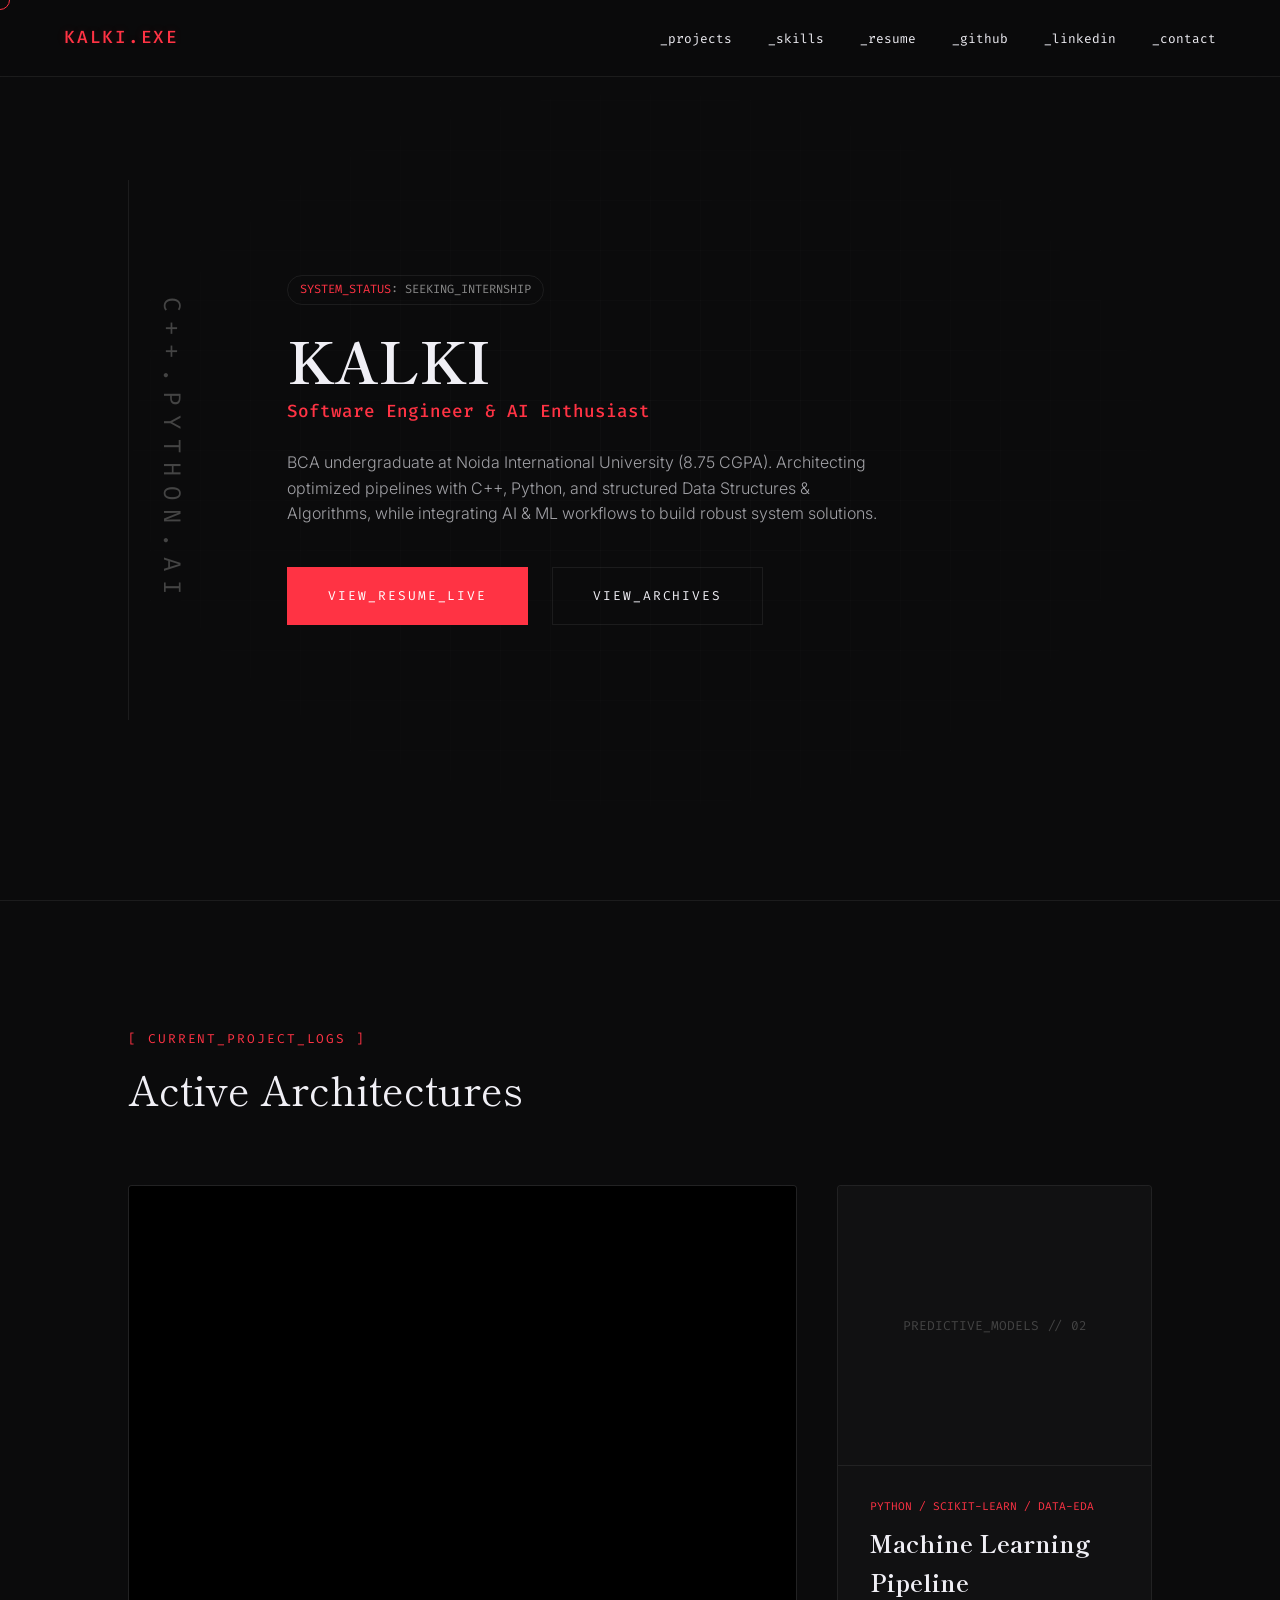
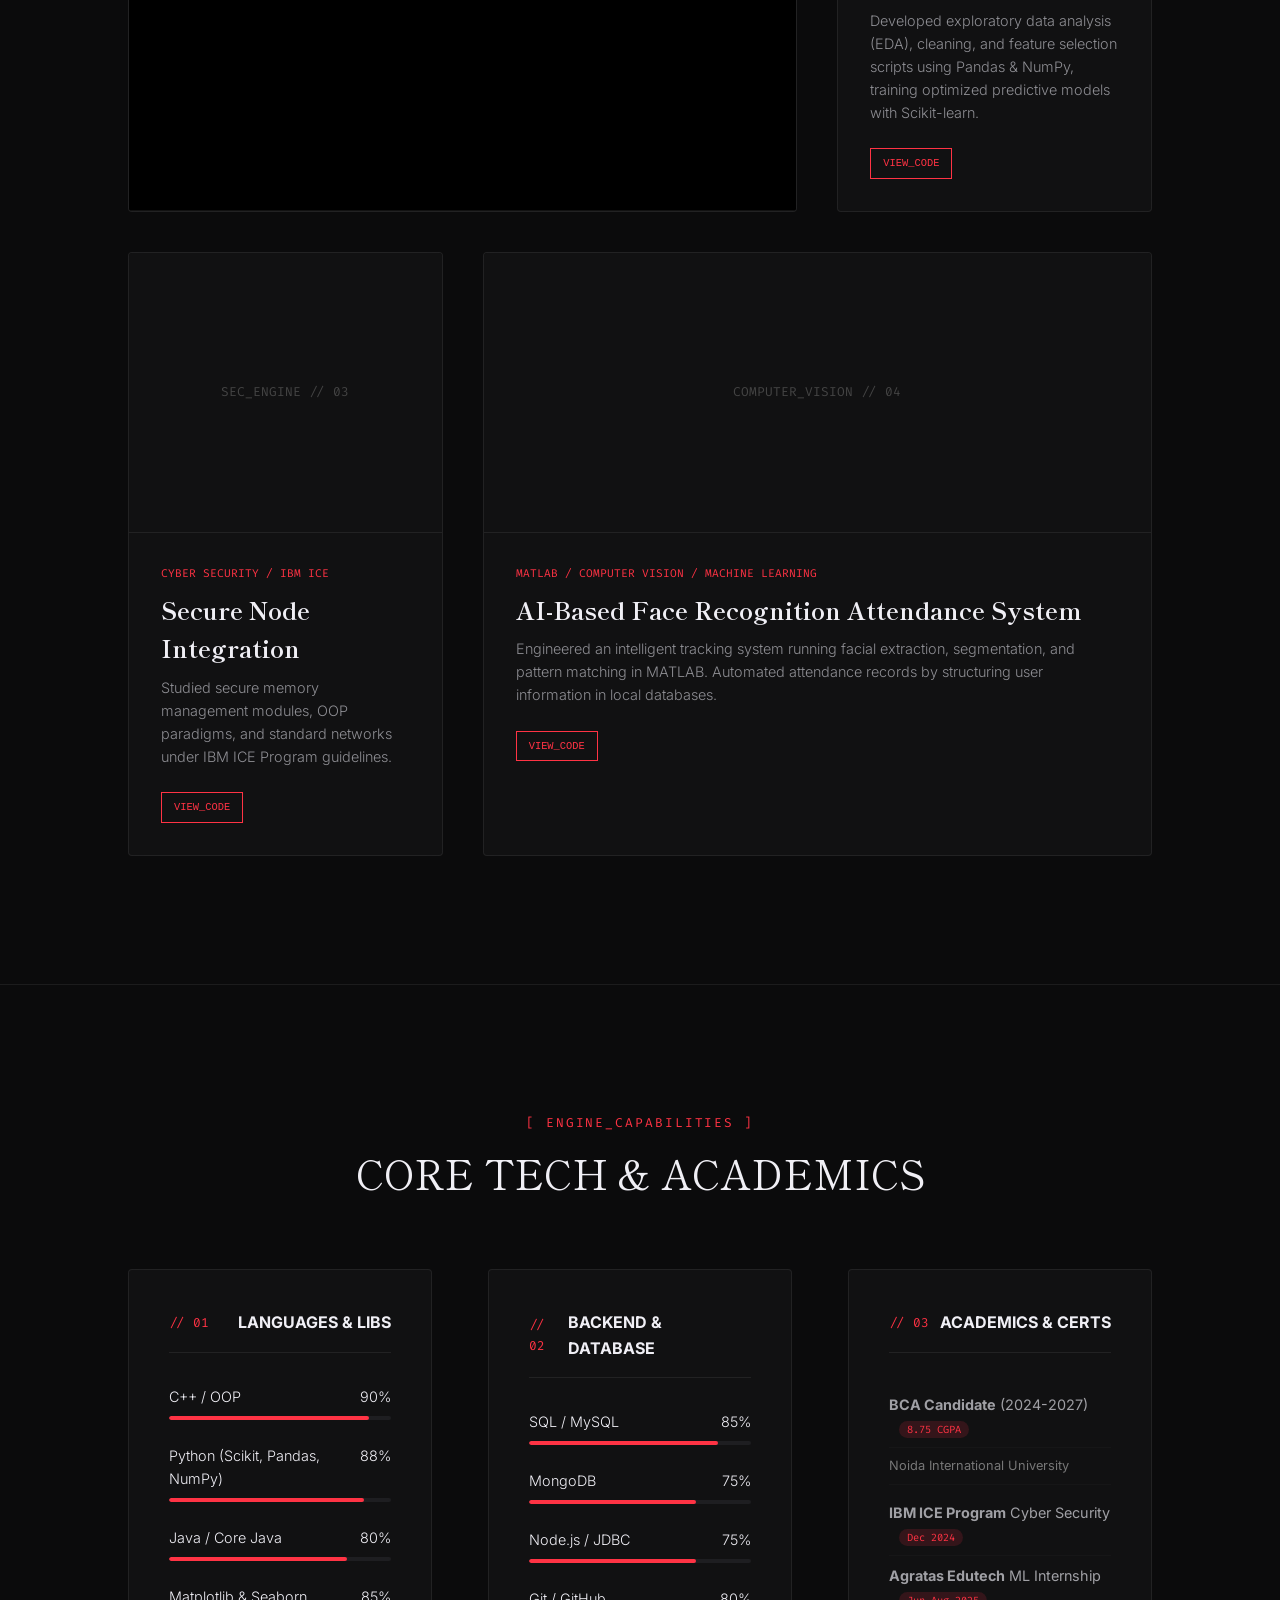
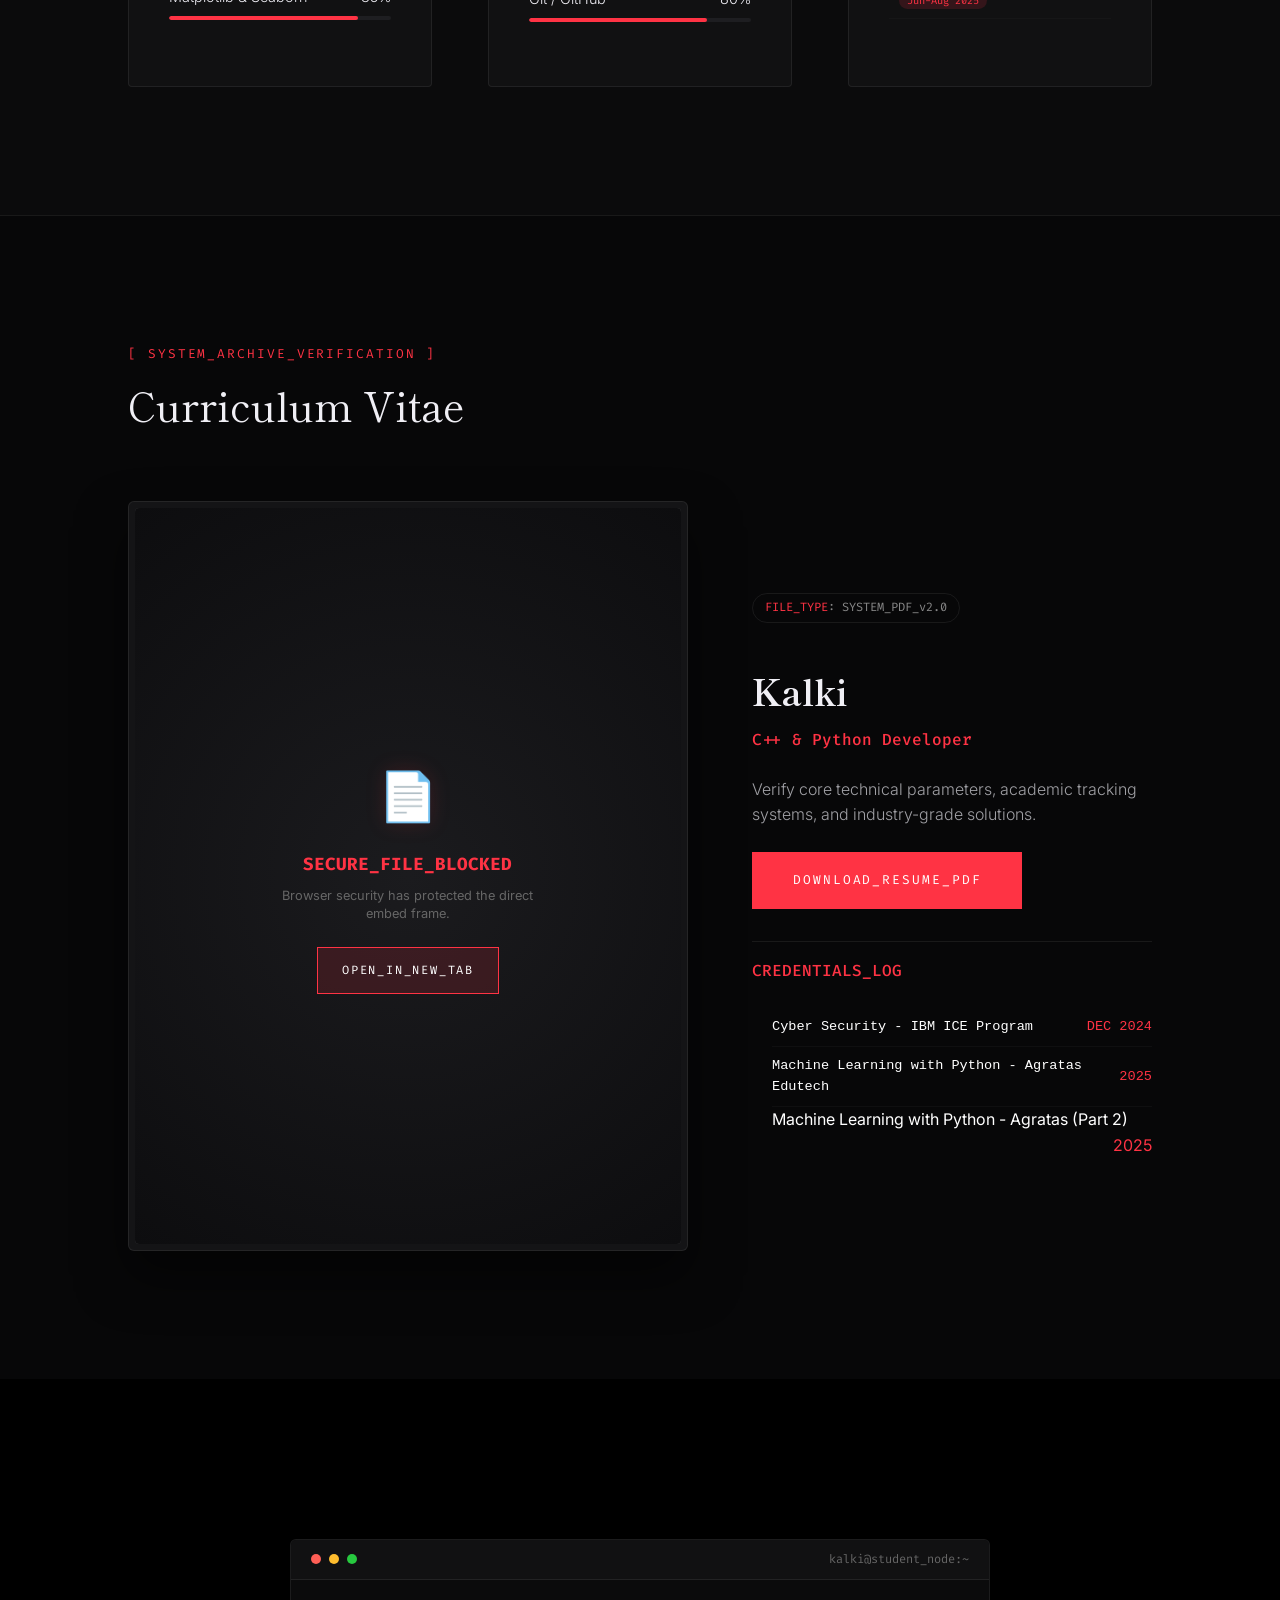
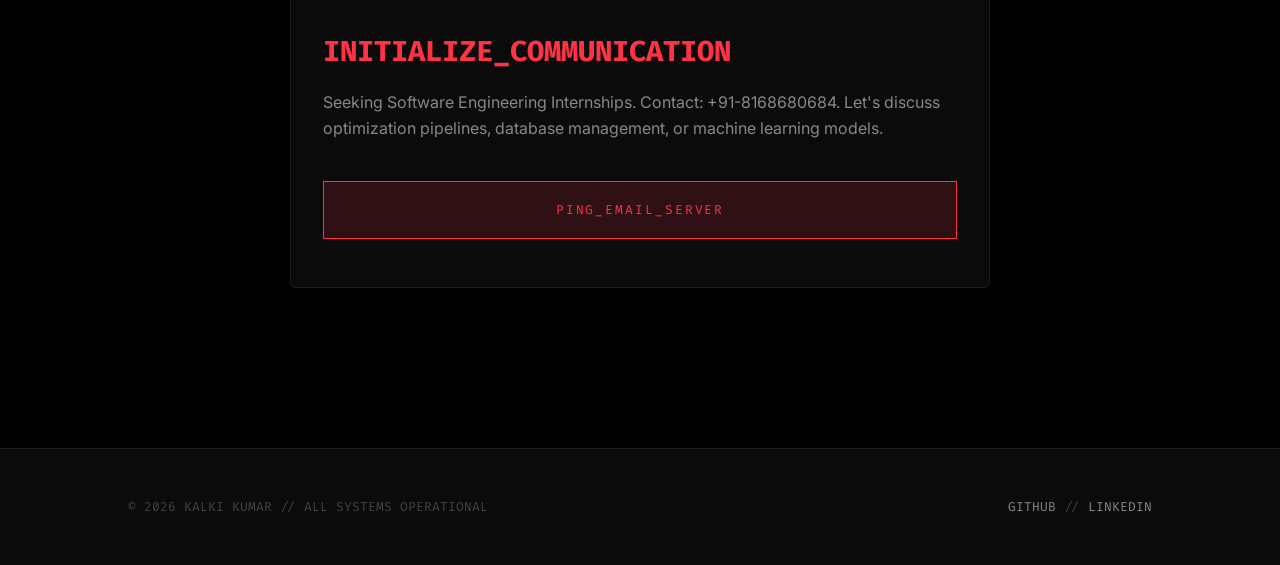
==== index.html @ 358e83b0 "Initial portfolio commit" ====
<!DOCTYPE html>
<html lang="en">
<head>
    <meta charset="UTF-8">
    <meta name="viewport" content="width=device-width, initial-scale=1.0">
    <title>Kalki | Software Engineer Portfolio</title>
    
    <link rel="stylesheet" href="style.css">
    
    <link href="https://fonts.googleapis.com/css2?family=Inter:wght@300;400;500;600&family=Shippori+Mincho:wght@400;700&family=Fira+Code:wght@400;500&display=swap" rel="stylesheet">
</head>
<body>

    <div class="custom-cursor"></div>

    <header>
        <a href="#" class="logo code-decode">KALKI.EXE</a>
        <nav>
            <a href="#work" class="nav-link">_projects</a>
            <a href="#skills" class="nav-link">_skills</a>
            <a href="#resume" class="nav-link">_resume</a>
            <a href="https://github.com/Kalki4455" target="_blank" class="nav-link">_github</a>
            <a href="https://www.linkedin.com/in/kalki-2386b6317/" target="_blank" class="nav-link">_linkedin</a>
            <a href="#contact" class="nav-link">_contact</a>
        </nav>
    </header>

    <section class="hero">
        <div class="vertical-title">
            <span class="vertical-text">C++.PYTHON.AI</span>
        </div>
        <div class="hero-intro">
            <div class="tech-badge"><span>SYSTEM_STATUS</span>: SEEKING_INTERNSHIP</div>
            <h2 class="decode-text">KALKI</h2>
            <h3 class="hero-subtitle">Software Engineer & AI Enthusiast</h3>
            <p>BCA undergraduate at Noida International University (8.75 CGPA). Architecting optimized pipelines with C++, Python, and structured Data Structures & Algorithms, while integrating AI & ML workflows to build robust system solutions.</p>
            <div class="hero-buttons">
                <a href="#resume" class="btn-contact anim-button">VIEW_RESUME_LIVE</a>
                <a href="#work" class="btn-secondary">VIEW_ARCHIVES</a>
            </div>
        </div>
        <div class="bg-grid-lines"></div>
    </section>

    <section class="work-section" id="work">
        <div class="section-header">
            <span>[ CURRENT_PROJECT_LOGS ]</span>
            <h3 class="reveal-on-scroll">Active Architectures</h3>
        </div>
        <div class="grid">
            <div class="card card-1 reveal-on-scroll">
                <div class="card-img video-container">
                    <video autoplay loop muted playsinline preload="auto" class="project-video-small">
                        <source src="What is Linux - Animated version. - Los Atemporales (720p, h264).mp4" type="video/mp4">
                        Your browser does not support the video tag.
                    </video>
                </div>
                <div class="card-info">
                    <div class="card-tech">PYTHON / LINUX / SYSTEM MONITORING</div>
                    <h4>Linux Server Monitoring System</h4>
                    <p>Designed a real-time server tracking solution to monitor CPU, memory utilization, and disk space. Implemented automated alert and logging mechanisms for performance logging to safeguard server runtimes.</p>
                    <!-- Card Info ke bilkul niche ye add karein -->
<div class="card-actions">
    <a href="https://github.com/Kalki4455/Linux-Server-Monitoring-System.git" target="_blank" class="btn-small">VIEW_CODE</a>
    <a href="PROJECT_LIVE_LINK_YAHAN_DAALEIN" target="_blank" class="btn-small">LIVE_DEMO</a>
</div>
                </div>
            </div>

            <div class="card card-2 reveal-on-scroll">
                <div class="card-img"><span>PREDICTIVE_MODELS // 02</span></div>
                <div class="card-info">
                    <div class="card-tech">PYTHON / SCIKIT-LEARN / DATA-EDA</div>
                    <h4>Machine Learning Pipeline</h4>
                    <p>Developed exploratory data analysis (EDA), cleaning, and feature selection scripts using Pandas & NumPy, training optimized predictive models with Scikit-learn.</p>
                    <!-- Dusre project ke liye -->
<div class="card-actions">
    <a href="https://github.com/Kalki4455/MediFlow.git" target="_blank" class="btn-small">VIEW_CODE</a>
    <!-- Agar live demo nahi hai, toh ise hata sakte hain -->
</div>
                </div>
            </div>

            <div class="card card-3 reveal-on-scroll">
                <div class="card-img"><span>SEC_ENGINE // 03</span></div>
                <div class="card-info">
                    <div class="card-tech">CYBER SECURITY / IBM ICE</div>
                    <h4>Secure Node Integration</h4>
                    <p>Studied secure memory management modules, OOP paradigms, and standard networks under IBM ICE Program guidelines.</p>
    
    <!-- Project 3 Button -->
    <div class="card-actions">
        <a href="https://github.com/Kalki4455/python-aim-trainer.git" target="_blank" class="btn-small">VIEW_CODE</a>
    </div>
                </div>
            </div>

            <div class="card card-4 reveal-on-scroll">
                <div class="card-img">
                    <div class="matrix-bg"></div>
                    <span>COMPUTER_VISION // 04</span>
                </div>
                <div class="card-info">
                    <div class="card-tech">MATLAB / COMPUTER VISION / MACHINE LEARNING</div>
                    <h4>AI-Based Face Recognition Attendance System</h4>
                    <p>Engineered an intelligent tracking system running facial extraction, segmentation, and pattern matching in MATLAB. Automated attendance records by structuring user information in local databases.</p>
                    <div class="card-actions">
        <a href="https://github.com/Kalki4455/AI-Based-Face-Recognition-Attendance-System-MATLAB.git" target="_blank" class="btn-small">VIEW_CODE</a>
    </div>
                </div>
            </div>
        </div>
    </section>

    <section class="skills-section" id="skills">
        <div class="section-header" style="text-align: center;">
            <span>[ ENGINE_CAPABILITIES ]</span>
            <h3>CORE TECH & ACADEMICS</h3>
        </div>
        <div class="skills-container">
            <div class="skill-category reveal-on-scroll">
                <div class="category-header">
                    <span class="category-num">// 01</span>
                    <h4>LANGUAGES & LIBS</h4>
                </div>
                <div class="skill-item">
                    <div class="skill-info"><span>C++ / OOP</span><span>90%</span></div>
                    <div class="progress-bar"><div class="progress-fill" style="width: 90%;"></div></div>
                </div>
                <div class="skill-item">
                    <div class="skill-info"><span>Python (Scikit, Pandas, NumPy)</span><span>88%</span></div>
                    <div class="progress-bar"><div class="progress-fill" style="width: 88%;"></div></div>
                </div>
                <div class="skill-item">
                    <div class="skill-info"><span>Java / Core Java</span><span>80%</span></div>
                    <div class="progress-bar"><div class="progress-fill" style="width: 80%;"></div></div>
                </div>
                <div class="skill-item">
                    <div class="skill-info"><span>Matplotlib & Seaborn</span><span>85%</span></div>
                    <div class="progress-bar"><div class="progress-fill" style="width: 85%;"></div></div>
                </div>
            </div>

            <div class="skill-category reveal-on-scroll">
                <div class="category-header">
                    <span class="category-num">// 02</span>
                    <h4>BACKEND & DATABASE</h4>
                </div>
                <div class="skill-item">
                    <div class="skill-info"><span>SQL / MySQL</span><span>85%</span></div>
                    <div class="progress-bar"><div class="progress-fill" style="width: 85%;"></div></div>
                </div>
                <div class="skill-item">
                    <div class="skill-info"><span>MongoDB</span><span>75%</span></div>
                    <div class="progress-bar"><div class="progress-fill" style="width: 75%;"></div></div>
                </div>
                <div class="skill-item">
                    <div class="skill-info"><span>Node.js / JDBC</span><span>75%</span></div>
                    <div class="progress-bar"><div class="progress-fill" style="width: 75%;"></div></div>
                </div>
                <div class="skill-item">
                    <div class="skill-info"><span>Git / GitHub</span><span>80%</span></div>
                    <div class="progress-bar"><div class="progress-fill" style="width: 80%;"></div></div>
                </div>
            </div>

            <div class="skill-category reveal-on-scroll">
                <div class="category-header">
                    <span class="category-num">// 03</span>
                    <h4>ACADEMICS & CERTS</h4>
                </div>
                <ul class="academic-list">
                    <li><strong>BCA Candidate</strong> (2024-2027) <span class="badge">8.75 CGPA</span></li>
                    <li style="font-size: 0.8rem; color: #777; margin-bottom: 8px;">Noida International University</li>
                    <li><strong>IBM ICE Program</strong> Cyber Security <span class="badge">Dec 2024</span></li>
                    <li><strong>Agratas Edutech</strong> ML Internship <span class="badge">Jun-Aug 2025</span></li>
                </ul>
            </div>
        </div>
    </section>

    <section class="resume-section" id="resume">
        <div class="section-header">
            <span>[ SYSTEM_ARCHIVE_VERIFICATION ]</span>
            <h3 class="reveal-on-scroll">Curriculum Vitae</h3>
        </div>
        
        <div class="resume-container reveal-on-scroll">
            <div class="resume-viewer">
                <object data="Data_Analyst.pdf" type="application/pdf" width="100%" height="100%">
                    <div class="pdf-fallback-state">
                        <div class="fallback-icon">📄</div>
                        <h5>SECURE_FILE_BLOCKED</h5>
                        <p>Browser security has protected the direct embed frame.</p>
                        <a href="Data_Analyst.pdf" target="_blank" class="btn-secondary fallback-action">OPEN_IN_NEW_TAB</a>
                    </div>
                </object>
            </div>
            
            <div class="resume-actions">
    <div class="tech-badge"><span>FILE_TYPE</span>: SYSTEM_PDF_v2.0</div>
    <h4>Kalki</h4>
    <h5 class="action-subtitle">C++ & Python Developer</h5>
    <p>Verify core technical parameters, academic tracking systems, and industry-grade solutions.</p>
    
    <a href="Data_Analyst.pdf" download="Kalki_Kumar_Resume.pdf" class="btn-contact">DOWNLOAD_RESUME_PDF</a>
        <!-- Certificates Section -->
<div class="certificates-section">
        <h5 class="action-subtitle">CREDENTIALS_LOG</h5>
        <ul class="cert-list">
    <li>
        <!-- Link yahan href mein daalein -->
        <a href="Cyber Security - IBM ICE Program.jpeg" target="_blank" class="cert-link">Cyber Security - IBM ICE Program</a>
        <span class="cert-date">DEC 2024</span>
    </li>
    <li>
        <a href="Machine Learning with Python - Agratas Edutech 2025.jpeg" target="_blank" class="cert-link">Machine Learning with Python - Agratas Edutech</a>
        <span class="cert-date">2025</span>
    </li>
        <a href="Machine Learning with Python - Agratas Edutech 2025 - part 2.jpeg" target="_blank" class="cert-link">Machine Learning with Python - Agratas (Part 2)</a>
        <span class="cert-date">2025</span>
    </li>
</ul>
</ul>
    </li>
</ul>
</ul>
</ul>
    </div>
</div>
    </section>

    <section class="contact" id="contact">
        <div class="contact-box reveal-on-scroll">
            <div class="terminal-header">
                <span class="dot red"></span>
                <span class="dot yellow"></span>
                <span class="dot green"></span>
                <span class="terminal-title">kalki@student_node:~</span>
            </div>
            <h3>INITIALIZE_COMMUNICATION</h3>
            <p class="sub-text">Seeking Software Engineering Internships. Contact: +91-8168680684. Let's discuss optimization pipelines, database management, or machine learning models.</p>
            <a href="mailto:kalkikumar2211@gmail.com" class="btn-contact terminal-btn">PING_EMAIL_SERVER</a>
        </div>
    </section>

    <footer>
        <p>© 2026 KALKI KUMAR // ALL SYSTEMS OPERATIONAL</p>
        <div class="footer-links">
            <a href="https://github.com/Kalki4455" target="_blank">GITHUB</a> // 
            <a href="https://www.linkedin.com/in/kalki-2386b6317/" target="_blank">LINKEDIN</a>
        </div>
    </footer>

    <script>
        // Custom Cursor movement
        const cursor = document.querySelector('.custom-cursor');
        document.addEventListener('mousemove', (e) => {
            cursor.style.left = e.clientX + 'px';
            cursor.style.top = e.clientY + 'px';
        });

        document.querySelectorAll('a, .card, .btn-contact, .btn-secondary, .resume-viewer').forEach(el => {
            el.addEventListener('mouseenter', () => cursor.classList.add('cursor-hover'));
            el.addEventListener('mouseleave', () => cursor.classList.remove('cursor-hover'));
        });

        // Scroll Reveal Logic (Fade up on scroll)
        const revealElements = document.querySelectorAll('.reveal-on-scroll');
        const observer = new IntersectionObserver((entries) => {
            entries.forEach(entry => {
                if(entry.isIntersecting) {
                    entry.target.classList.add('active');
                }
            });
        }, { threshold: 0.1 });

        revealElements.forEach(el => observer.observe(el));
    </script>
</body>
</html>
---- style.css ----
/* ==========================================================================
   1. CSS VARIABLES & THEME CONFIGURATION (PREMIUM TOKYO DARK)
   ========================================================================== */
:root {
    --bg-color: #0b0b0c; /* Deep Void Obsidian Black */
    --card-bg: rgba(22, 22, 24, 0.6); /* Translucent glassmorphism black */
    --text-color: #f0eff5; /* Soft neon paper-white */
    --accent-color: #ff3344; /* High-vibrancy Tokyo neon-red */
    --accent-dim: rgba(255, 51, 68, 0.15);
    --tech-border: rgba(255, 255, 255, 0.07);
    --font-serif: "Shippori Mincho", "Georgia", serif;
    --font-sans: "Inter", "Helvetica Neue", sans-serif;
    --font-code: "Fira Code", monospace;
}

/* ==========================================================================
   2. SYSTEM RESET & CORE STYLING
   ========================================================================== */
* {
    margin: 0;
    padding: 0;
    box-sizing: border-box;
}

html {
    scroll-behavior: smooth;
}

body {
    background-color: var(--bg-color);
    color: var(--text-color);
    font-family: var(--font-sans);
    line-height: 1.6;
    overflow-x: hidden;
    cursor: none; /* Custom premium cursor enabled */
}

/* CUSTOM NEON CURSOR */
.custom-cursor {
    width: 20px;
    height: 20px;
    border: 1px solid var(--accent-color);
    border-radius: 50%;
    position: fixed;
    transform: translate(-50%, -50%);
    pointer-events: none;
    z-index: 10000;
    transition: width 0.3s, height 0.3s, background-color 0.3s;
}

.custom-cursor.cursor-hover {
    width: 45px;
    height: 45px;
    background-color: var(--accent-dim);
    border-color: var(--accent-color);
}

/* ==========================================================================
   3. NAVIGATION BAR (STICKY WITH GLASS BLUR EFFECT)
   ========================================================================== */
header {
    display: flex;
    justify-content: space-between;
    align-items: center;
    padding: 1.5rem 5%;
    width: 100%;
    position: fixed;
    top: 0;
    z-index: 1000;
    background: rgba(11, 11, 12, 0.7);
    backdrop-filter: blur(15px);
    border-bottom: 1px solid var(--tech-border);
}

.logo {
    font-family: var(--font-code);
    font-size: 1.1rem;
    font-weight: 500;
    letter-spacing: 0.1em;
    text-decoration: none;
    color: var(--accent-color);
    text-shadow: 0 0 10px var(--accent-dim);
}

nav a {
    text-decoration: none;
    color: var(--text-color);
    margin-left: 2rem;
    font-size: 0.8rem;
    font-family: var(--font-code);
    transition: color 0.3s ease;
}

nav a:hover {
    color: var(--accent-color);
}

/* ==========================================================================
   4. HERO SECTION & TECH BG MATRIX
   ========================================================================== */
.hero {
    height: 100vh;
    display: flex;
    align-items: center;
    padding: 0 10%;
    position: relative;
    overflow: hidden;
}

.bg-grid-lines {
    position: absolute;
    top: 0;
    left: 0;
    width: 100%;
    height: 100%;
    background-size: 50px 50px;
    background-image: 
        linear-gradient(to right, rgba(255, 255, 255, 0.02) 1px, transparent 1px),
        linear-gradient(to bottom, rgba(255, 255, 255, 0.02) 1px, transparent 1px);
    z-index: 1;
    mask-image: radial-gradient(ellipse at center, black, transparent 80%);
}

.vertical-title {
    writing-mode: vertical-rl;
    text-orientation: mixed;
    font-family: var(--font-code);
    font-size: 1.5rem;
    letter-spacing: 0.4em;
    height: 60%;
    display: flex;
    justify-content: center;
    color: #444;
    border-left: 1px solid var(--tech-border);
    padding-left: 1.5rem;
    z-index: 2;
    animation: pulseVertical 4s infinite alternate;
}

@keyframes pulseVertical {
    0% { color: #444; }
    100% { color: var(--accent-color); text-shadow: 0 0 8px var(--accent-dim); }
}

.hero-intro {
    max-width: 600px;
    margin-left: 6rem;
    z-index: 2;
}

.tech-badge {
    display: inline-block;
    font-family: var(--font-code);
    font-size: 0.75rem;
    color: #888;
    border: 1px solid var(--tech-border);
    padding: 4px 12px;
    border-radius: 20px;
    margin-bottom: 1.5rem;
}

.tech-badge span {
    color: var(--accent-color);
}

.hero-intro h2 {
    font-family: var(--font-serif);
    font-size: 3.5rem;
    letter-spacing: -0.02em;
    line-height: 1.1;
    margin-bottom: 0.5rem;
    font-weight: 700;
}

.hero-subtitle {
    font-family: var(--font-code);
    font-size: 1.1rem;
    color: var(--accent-color);
    margin-bottom: 1.5rem;
    font-weight: 500;
}

.hero-intro p {
    font-size: 1rem;
    color: #a0a0a5;
    margin-bottom: 2.5rem;
    font-weight: 300;
}

/* BUTTONS */
.hero-buttons {
    display: flex;
    gap: 1.5rem;
}

.btn-contact, .btn-secondary {
    display: inline-block;
    padding: 1.1rem 2.5rem;
    font-family: var(--font-code);
    text-decoration: none;
    font-size: 0.8rem;
    letter-spacing: 0.15em;
    position: relative;
    overflow: hidden;
    transition: all 0.4s ease;
}

.btn-contact {
    border: 1px solid var(--accent-color);
    color: #fff;
    background: var(--accent-color);
}

.btn-contact:hover {
    box-shadow: 0 0 25px var(--accent-color);
}

.btn-secondary {
    border: 1px solid var(--tech-border);
    color: var(--text-color);
}

.btn-secondary:hover {
    background: rgba(255, 255, 255, 0.05);
    border-color: #fff;
}

/* SCROLL REVEAL CLASS */
.reveal-on-scroll {
    opacity: 0;
    transform: translateY(40px);
    transition: all 0.8s cubic-bezier(0.16, 1, 0.3, 1);
}

.reveal-on-scroll.active {
    opacity: 1;
    transform: translateY(0);
}

/* ==========================================================================
   5. PROJECTS ARCHIVE SECTION (GRID LAYOUT & HOVERS)
   ========================================================================== */
.work-section {
    padding: 8rem 10%;
    background-color: #0b0b0c;
    border-top: 1px solid var(--tech-border);
}

.section-header {
    margin-bottom: 4rem;
}

.section-header span {
    font-family: var(--font-code);
    font-size: 0.8rem;
    color: var(--accent-color);
    letter-spacing: 0.15em;
    display: block;
    margin-bottom: 0.5rem;
}

.section-header h3 {
    font-family: var(--font-serif);
    font-size: 2.5rem;
    font-weight: 400;
}

.grid {
    display: grid;
    grid-template-columns: repeat(12, 1fr);
    gap: 2.5rem;
}

.card {
    background: var(--card-bg);
    border: 1px solid var(--tech-border);
    border-radius: 4px;
    overflow: hidden;
    backdrop-filter: blur(10px);
    transition: all 0.5s cubic-bezier(0.16, 1, 0.3, 1);
}

.card-info {
    padding: 2rem;
}

.card-tech {
    font-family: var(--font-code);
    font-size: 0.7rem;
    color: var(--accent-color);
    margin-bottom: 0.5rem;
}

.card-info h4 {
    font-family: var(--font-serif);
    font-size: 1.5rem;
    margin-bottom: 0.5rem;
}

.card-info p {
    font-size: 0.9rem;
    color: #8e8e93;
    font-weight: 300;
}

.card:hover {
    transform: translateY(-10px) scale(1.01);
    border-color: var(--accent-color);
    box-shadow: 0 20px 45px rgba(255, 51, 68, 0.08);
}

.card-1 { grid-column: span 8; }
.card-2 { grid-column: span 4; }
.card-3 { grid-column: span 4; }
.card-4 { grid-column: span 8; }

.card-actions {
    display: flex;
    gap: 10px;
    margin-top: 1.5rem;
}

.btn-small {
    font-family: monospace;
    font-size: 0.65rem;
    padding: 6px 12px;
    border: 1px solid var(--accent-color);
    color: var(--accent-color);
    text-decoration: none;
    transition: 0.3s;
}

.btn-small:hover {
    background: var(--accent-color);
    color: #fff;
}

/* FIXED PREMIUM VIDEO ALIGNMENT & SIZING */
.card-img {
    width: 100%;
    height: 280px; /* Video display height fixed */
    background: #111112;
    display: flex;
    align-items: center;
    justify-content: center;
    font-family: var(--font-code);
    font-size: 0.8rem;
    color: #444;
    border-bottom: 1px solid var(--tech-border);
    position: relative;
    overflow: hidden;
}

/* Video Wrapper for Widescreen 16:9 Aspect Ratio (Removes Black Bars) */
.video-container {
    width: 100%;
    height: 100%;
    position: relative;
    background: #000;
}

.project-video-small {
    width: 100%;
    height: 100%;
    object-fit: cover; /* Streches and scales perfectly to cover any black boxes */
    display: block;
    transition: transform 0.6s cubic-bezier(0.16, 1, 0.3, 1);
}

.card:hover .project-video-small {
    transform: scale(1.05); /* Cyber-interactive zoom hover */
}

/* ==========================================================================
   6. TECH SKILLS INTERACTIVE PROGRESS METERS
   ========================================================================== */
.skills-section {
    padding: 8rem 10%;
    border-top: 1px solid var(--tech-border);
}

.skills-container {
    display: grid;
    grid-template-columns: repeat(3, 1fr);
    gap: 3.5rem;
    margin-top: 4rem;
}

.skill-category {
    background: var(--card-bg);
    border: 1px solid var(--tech-border);
    padding: 2.5rem;
    border-radius: 4px;
    backdrop-filter: blur(10px);
    transition: all 0.4s ease;
}

.skill-category:hover {
    border-color: rgba(255,255,255,0.2);
    transform: translateY(-5px);
}

.category-header {
    display: flex;
    justify-content: space-between;
    align-items: center;
    margin-bottom: 2rem;
    border-bottom: 1px solid var(--tech-border);
    padding-bottom: 1rem;
}

.category-num {
    font-family: var(--font-code);
    font-size: 0.8rem;
    color: var(--accent-color);
}

.skill-item {
    margin-bottom: 1.5rem;
}

.skill-info {
    display: flex;
    justify-content: space-between;
    font-size: 0.9rem;
    margin-bottom: 0.5rem;
    font-weight: 300;
}

.progress-bar {
    width: 100%;
    height: 4px;
    background: #1e1e21;
    border-radius: 2px;
    overflow: hidden;
}

.progress-fill {
    height: 100%;
    background: var(--accent-color);
    border-radius: 2px;
    transform: scaleX(0); 
    transform-origin: left;
    transition: transform 1.5s cubic-bezier(0.16, 1, 0.3, 1) 0.2s;
}

.reveal-on-scroll.active .progress-fill {
    transform: scaleX(1);
}

/* Academic lists & Badge */
.academic-list {
    list-style: none;
}

.academic-list li {
    font-size: 0.9rem;
    padding: 8px 0;
    color: #a0a0a5;
    border-bottom: 1px solid rgba(255,255,255,0.02);
}

.badge {
    font-family: var(--font-code);
    font-size: 0.65rem;
    background: var(--accent-dim);
    color: var(--accent-color);
    padding: 2px 8px;
    border-radius: 10px;
    margin-left: 10px;
}

/* ==========================================================================
   7. FIXED HIGH-FIDELITY RESUME VIEW SECTION (OPTIMIZED DIMENSIONS)
   ========================================================================== */
.resume-section {
    padding: 8rem 10%;
    background-color: #070708;
    border-top: 1px solid var(--tech-border);
}

.resume-container {
    display: grid;
    grid-template-columns: 1.4fr 1fr; /* Bada space left side resume preview ko diya */
    gap: 4rem;
    margin-top: 3.5rem;
    align-items: stretch; /* Height will balance correctly on both sides */
}

/* HD PDF Viewer Frame */
.resume-viewer {
    width: 100%;
    height: 750px; /* Bada and readable vertical canvas size */
    background: #141416;
    border: 1px solid var(--tech-border);
    border-radius: 6px;
    padding: 6px;
    box-shadow: 0 25px 50px rgba(0, 0, 0, 0.5);
    overflow: hidden;
    position: relative;
    transition: border-color 0.4s ease, box-shadow 0.4s ease;
}

.resume-viewer object {
    display: block;
    width: 100%;
    height: 100%;
    background-color: #2e2e30;
    border-radius: 4px;
}

/* Optimized Certificates Section */
.certificates-section {
    margin-top: 2rem;
    border-top: 1px solid var(--tech-border);
    padding-top: 1rem;
}

.cert-list {
    list-style: disc; /* Yeh bullets/dots wapis layega */
    padding-left: 20px;
    margin-top: 1rem;
}

.cert-list li {
    display: flex;
    justify-content: space-between;
    align-items: center; /* Text aur dots ko ek line mein laane ke liye */
    padding: 8px 0;
    font-family: monospace;
    font-size: 0.85rem;
    color: #a0a0a5;
    border-bottom: 1px solid rgba(255, 255, 255, 0.03);
}

.cert-link {
    color: #fff;
    text-decoration: none;
    transition: 0.3s;
}

.cert-link:hover {
    color: var(--accent-color);
    text-decoration: underline;
}

.cert-date {
    display: inline-block;
    float: right; /* Date ko right side align karne ke liye */
    color: var(--accent-color);
}
/* Fallback state inside object-tag if PDF loading gets delayed/blocked */
.pdf-fallback-state {
    display: flex;
    flex-direction: column;
    align-items: center;
    justify-content: center;
    text-align: center;
    height: 100%;
    padding: 2rem;
    background: radial-gradient(circle at center, #1b1b1e 0%, #0d0d0f 100%);
    border-radius: 4px;
}

.fallback-icon {
    font-size: 3rem;
    margin-bottom: 1rem;
    filter: drop-shadow(0 0 10px var(--accent-dim));
    animation: pulseIcon 2s infinite alternate;
}

@keyframes pulseIcon {
    0% { opacity: 0.6; }
    100% { opacity: 1; }
}

.pdf-fallback-state h5 {
    font-family: var(--font-code);
    font-size: 1.1rem;
    color: var(--accent-color);
    margin-bottom: 0.5rem;
}

.pdf-fallback-state p {
    font-size: 0.8rem;
    color: #666;
    max-width: 280px;
    margin-bottom: 1.5rem;
    line-height: 1.4;
}

.fallback-action {
    padding: 0.8rem 1.5rem;
    font-size: 0.75rem;
    border-color: var(--accent-color);
    color: #fff;
    background-color: var(--accent-dim);
}

.fallback-action:hover {
    background-color: var(--accent-color);
}

/* Right Side Action controls */
.resume-actions {
    display: flex;
    flex-direction: column;
    align-items: flex-start;
    justify-content: center;
}

.resume-actions h4 {
    font-family: var(--font-serif);
    font-size: 2.2rem;
    margin-top: 1rem;
    margin-bottom: 0.5rem;
}

.action-subtitle {
    font-family: var(--font-code);
    font-size: 1rem;
    color: var(--accent-color);
    margin-bottom: 1.5rem;
    font-weight: 500;
}

.resume-actions p {
    font-size: 1rem;
    color: #a0a0a5;
    margin-bottom: 1.5rem;
    font-weight: 300;
}

.resume-actions .sub-text {
    font-size: 0.85rem;
    color: #666;
    border-left: 2px solid var(--accent-color);
    padding-left: 1rem;
    margin-bottom: 2.5rem;
}

/* Large Glow Call-to-action trigger */
.download-btn {
    width: 100%;
    text-align: center;
    font-weight: 600;
    text-transform: uppercase;
    box-shadow: 0 0 15px rgba(255, 51, 68, 0.2);
}

/* ==========================================================================
   8. SYSTEM CONSOLE / TERMINAL CONTACT CARD
   ========================================================================== */
.contact {
    padding: 10rem 10%;
    background: #000;
}

.contact-box {
    max-width: 700px;
    margin: 0 auto;
    background: #0b0b0c;
    border: 1px solid var(--tech-border);
    border-radius: 6px;
    overflow: hidden;
    box-shadow: 0 30px 60px rgba(0,0,0,0.4);
}

.terminal-header {
    background: #111112;
    padding: 10px 20px;
    display: flex;
    align-items: center;
    border-bottom: 1px solid var(--tech-border);
}

.terminal-header .dot {
    width: 10px;
    height: 10px;
    border-radius: 50%;
    margin-right: 8px;
    display: inline-block;
}

.red { background: #ff5f56; }
.yellow { background: #ffbd2e; }
.green { background: #27c93f; }

.terminal-title {
    font-family: var(--font-code);
    font-size: 0.75rem;
    color: #666;
    margin-left: auto;
}

.contact-box h3 {
    font-family: var(--font-code);
    font-size: 1.8rem;
    padding: 3rem 2rem 1rem;
    color: var(--accent-color);
}

.contact-box p {
    padding: 0 2rem 2.5rem;
    color: #888;
}

.terminal-btn {
    display: block;
    width: calc(100% - 4rem);
    margin: 0 2rem 3rem;
    text-align: center;
    border: 1px solid var(--accent-color);
    background: var(--accent-dim);
    color: var(--accent-color);
}

.terminal-btn:hover {
    background: var(--accent-color);
    color: #fff;
    box-shadow: 0 0 15px var(--accent-color);
}

/* ==========================================================================
   9. FOOTER SECTION
   ========================================================================== */
footer {
    padding: 3rem 10%;
    display: flex;
    justify-content: space-between;
    font-size: 0.8rem;
    color: #444;
    font-family: var(--font-code);
    border-top: 1px solid var(--tech-border);
}

.footer-links a {
    color: #888;
    text-decoration: none;
    transition: color 0.3s ease;
}

.footer-links a:hover {
    color: var(--accent-color);
    text-shadow: 0 0 5px var(--accent-dim);
}

/* ==========================================================================
   10. SYSTEM MOBILE RESPONSIVENESS OVERRIDES
   ========================================================================== */
@media (max-width: 1024px) {
    .resume-container {
        grid-template-columns: 1fr;
        gap: 3rem;
    }
    .resume-viewer {
        height: 550px; /* Reduced viewer canvas for tablet interfaces */
    }
}

@media (max-width: 900px) {
    .skills-container {
        grid-template-columns: 1fr;
        gap: 2rem;
    }
}

@media (max-width: 768px) {
    body {
        cursor: default; /* Disable cursor overlay on touch devices */
    }
    .custom-cursor {
        display: none;
    }
    header {
        padding: 1rem 5%;
    }
    .hero {
        flex-direction: column;
        justify-content: center;
        align-items: flex-start;
        padding: 8rem 5% 0;
    }
    .vertical-title {
        writing-mode: horizontal-tb;
        height: auto;
        border-left: none;
        padding-left: 0;
        border-bottom: 1px solid var(--tech-border);
        padding-bottom: 1rem;
        font-size: 1.2rem;
    }
    .hero-intro {
        margin-left: 0;
        margin-top: 2rem;
    }
    .hero-intro h2 {
        font-size: 2.2rem;
    }
    .card-img {
        height: 200px; /* Scaling grid images down for portable screens */
    }
    .card-1, .card-2, .card-3, .card-4 {
        grid-column: span 12;
    }
    .grid {
        gap: 1.5rem;
    }
}
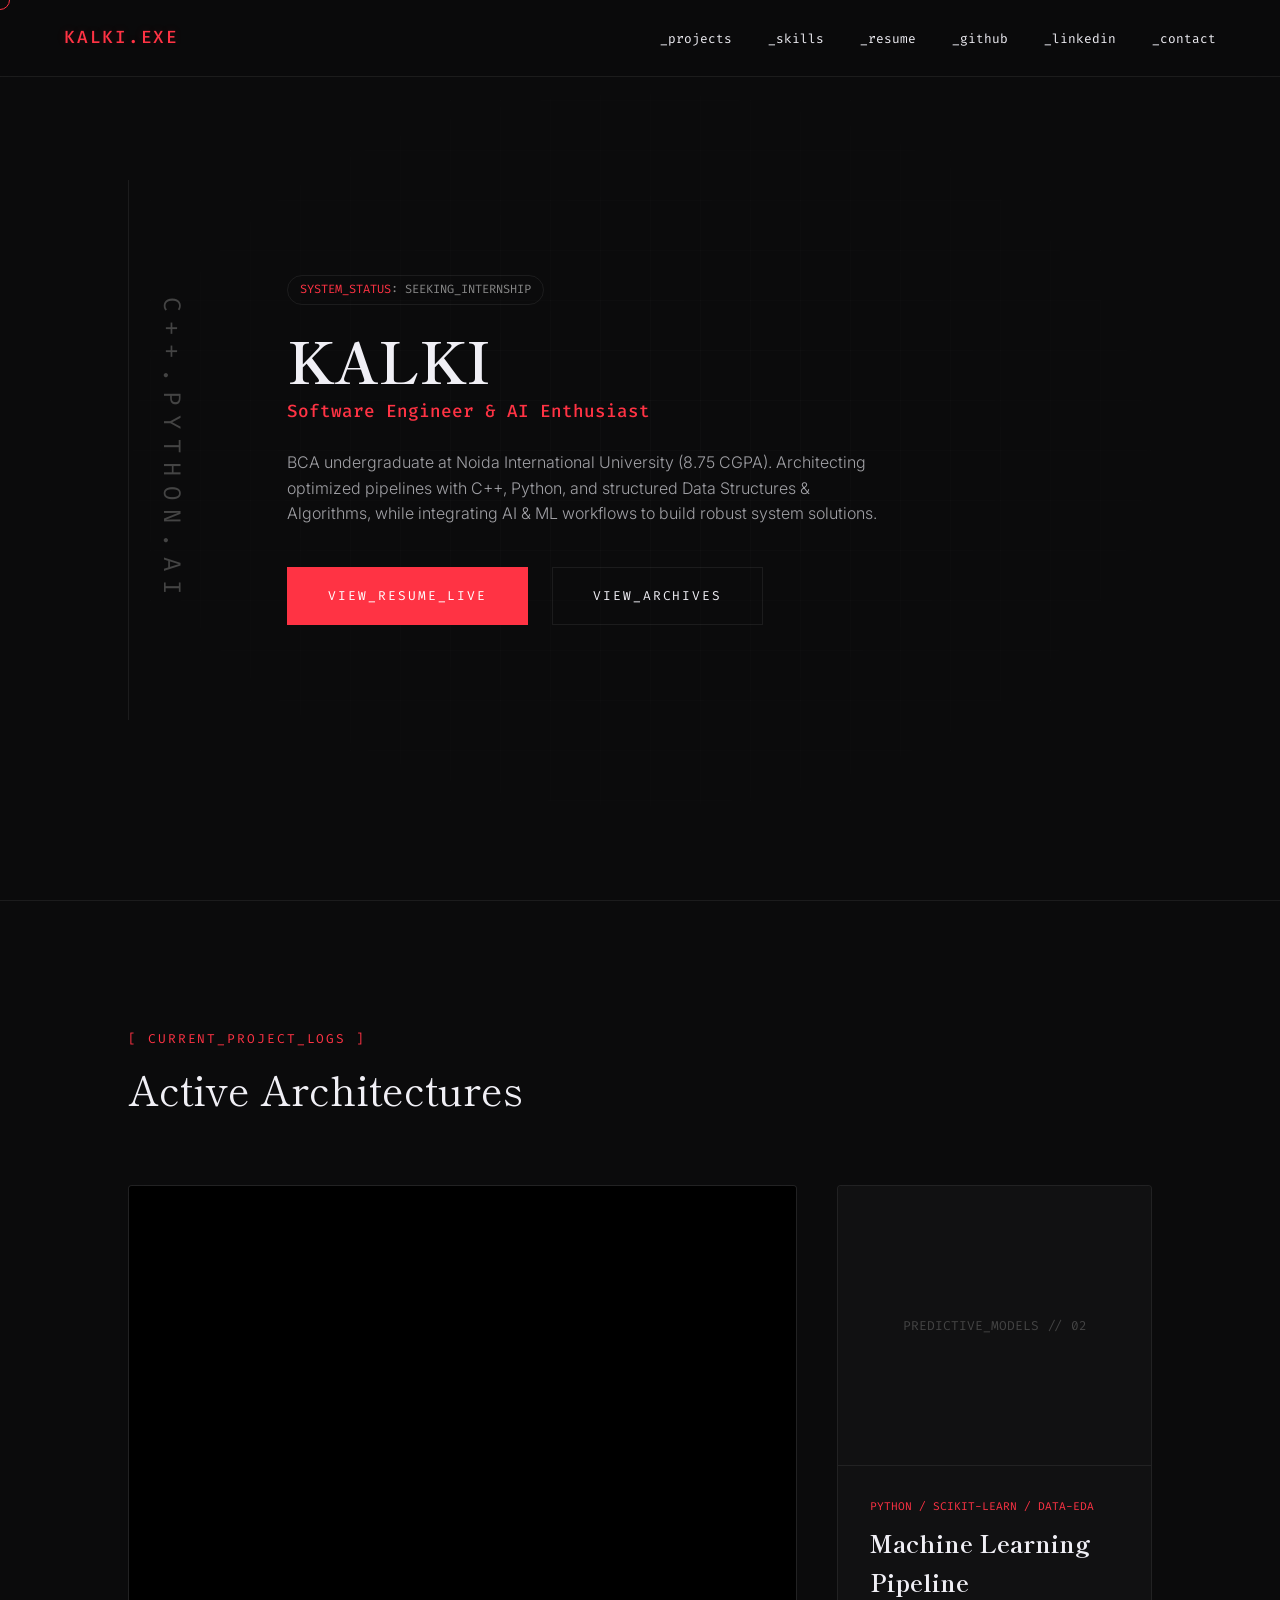
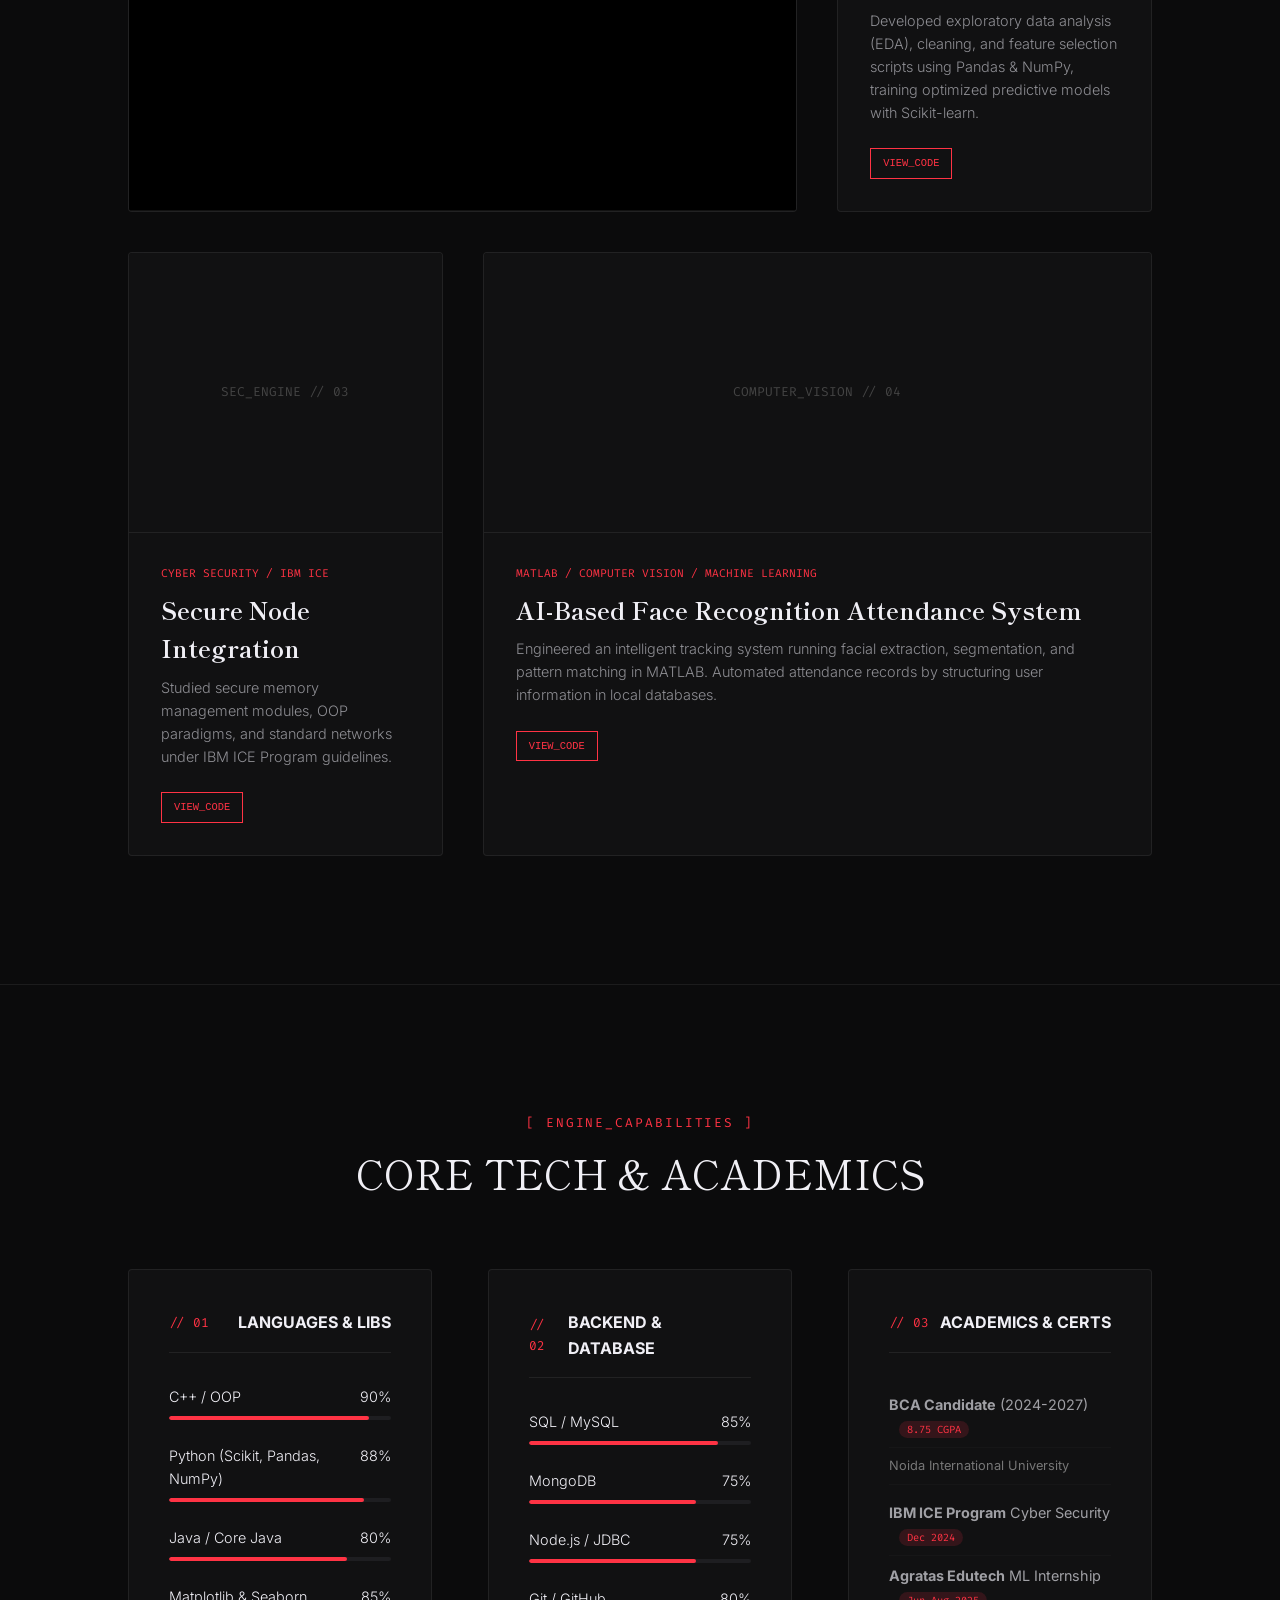
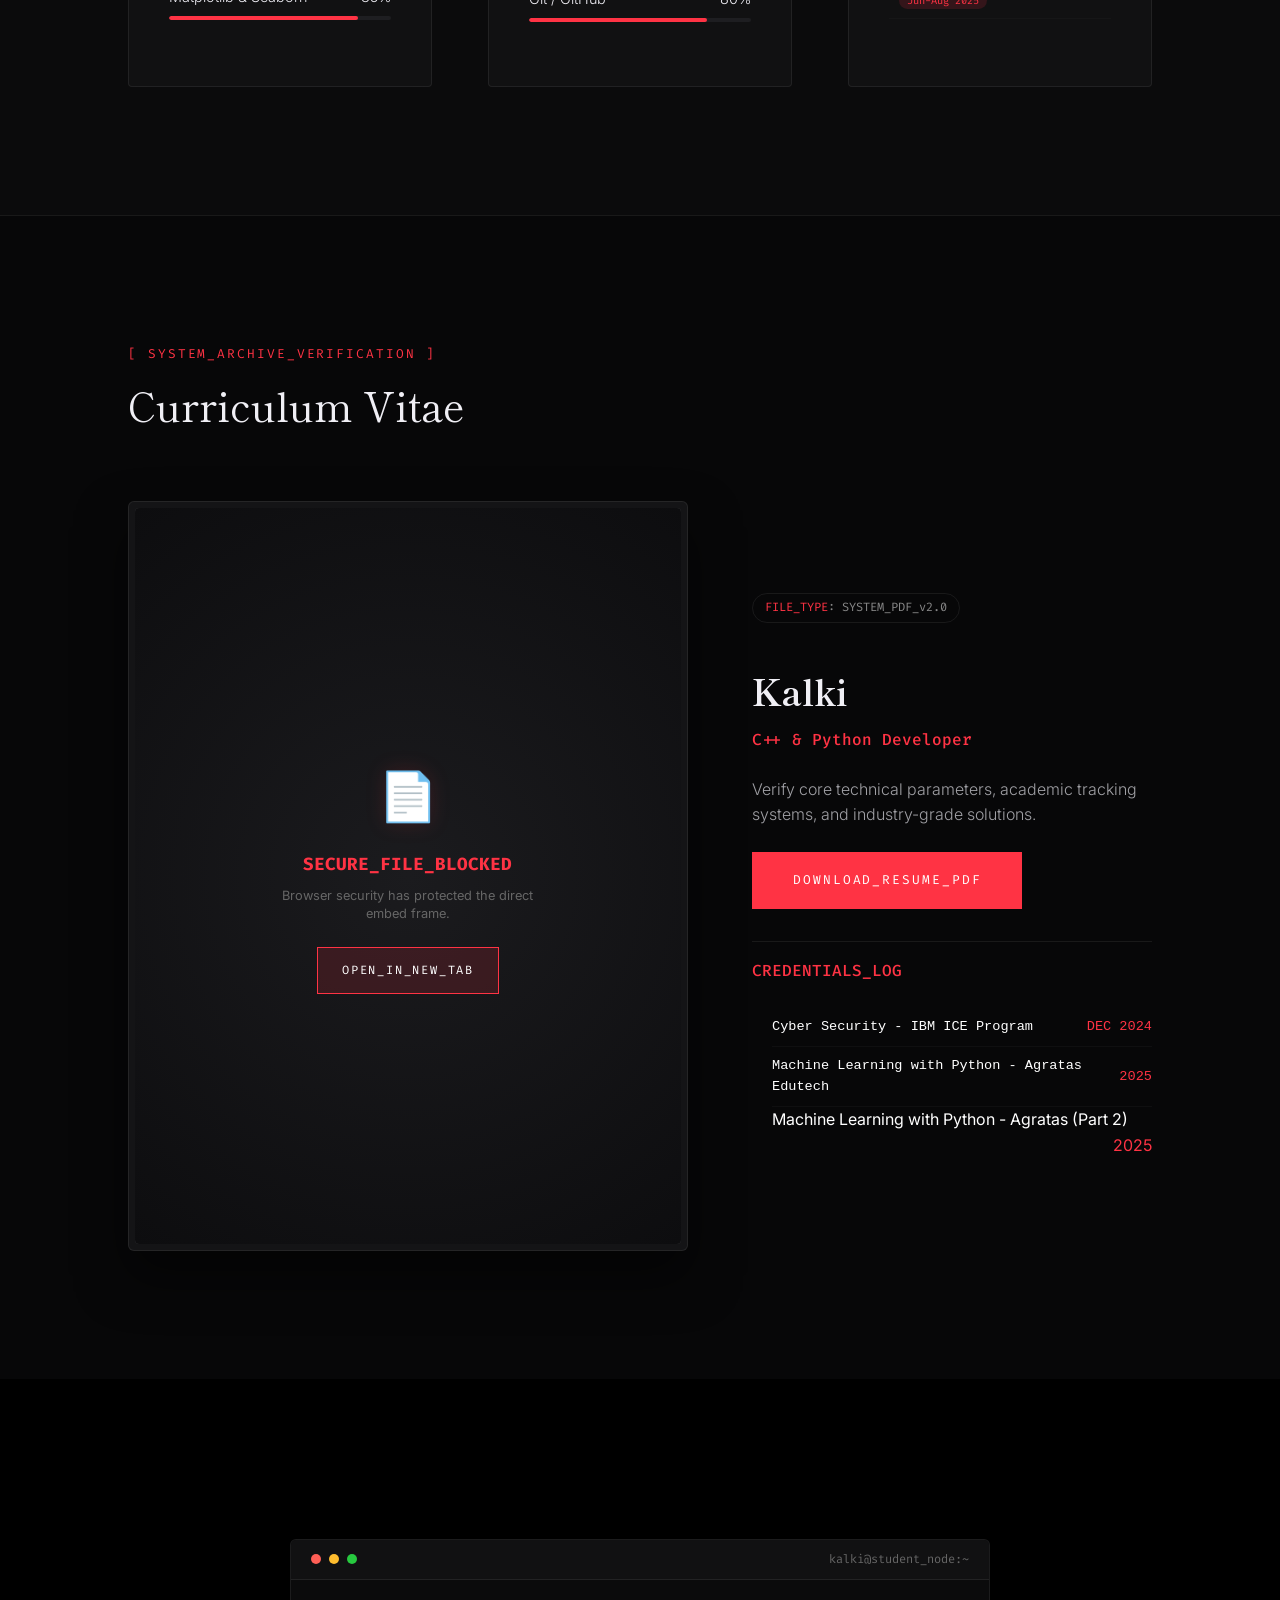
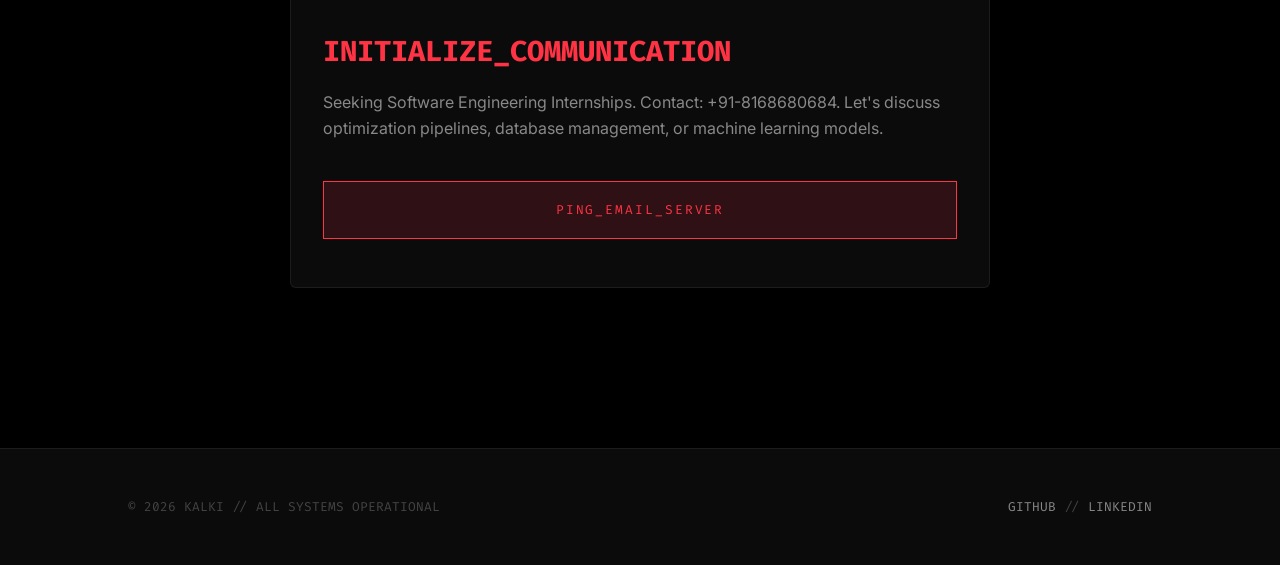
==== commit 477d5afd: "Initial Portfolio Website" ====
--- a/index.html
+++ b/index.html
@@ -8,7 +8,7 @@
     <link rel="stylesheet" href="style.css">
     
     <link href="https://fonts.googleapis.com/css2?family=Inter:wght@300;400;500;600&family=Shippori+Mincho:wght@400;700&family=Fira+Code:wght@400;500&display=swap" rel="stylesheet">
-</head>
+</head>  
 <body>
 
     <div class="custom-cursor"></div>
@@ -59,7 +59,6 @@
                     <div class="card-tech">PYTHON / LINUX / SYSTEM MONITORING</div>
                     <h4>Linux Server Monitoring System</h4>
                     <p>Designed a real-time server tracking solution to monitor CPU, memory utilization, and disk space. Implemented automated alert and logging mechanisms for performance logging to safeguard server runtimes.</p>
-                    <!-- Card Info ke bilkul niche ye add karein -->
 <div class="card-actions">
     <a href="https://github.com/Kalki4455/Linux-Server-Monitoring-System.git" target="_blank" class="btn-small">VIEW_CODE</a>
     <a href="PROJECT_LIVE_LINK_YAHAN_DAALEIN" target="_blank" class="btn-small">LIVE_DEMO</a>
@@ -73,10 +72,8 @@
                     <div class="card-tech">PYTHON / SCIKIT-LEARN / DATA-EDA</div>
                     <h4>Machine Learning Pipeline</h4>
                     <p>Developed exploratory data analysis (EDA), cleaning, and feature selection scripts using Pandas & NumPy, training optimized predictive models with Scikit-learn.</p>
-                    <!-- Dusre project ke liye -->
 <div class="card-actions">
     <a href="https://github.com/Kalki4455/MediFlow.git" target="_blank" class="btn-small">VIEW_CODE</a>
-    <!-- Agar live demo nahi hai, toh ise hata sakte hain -->
 </div>
                 </div>
             </div>
@@ -88,7 +85,6 @@
                     <h4>Secure Node Integration</h4>
                     <p>Studied secure memory management modules, OOP paradigms, and standard networks under IBM ICE Program guidelines.</p>
     
-    <!-- Project 3 Button -->
     <div class="card-actions">
         <a href="https://github.com/Kalki4455/python-aim-trainer.git" target="_blank" class="btn-small">VIEW_CODE</a>
     </div>
@@ -209,7 +205,6 @@
         <h5 class="action-subtitle">CREDENTIALS_LOG</h5>
         <ul class="cert-list">
     <li>
-        <!-- Link yahan href mein daalein -->
         <a href="Cyber Security - IBM ICE Program.jpeg" target="_blank" class="cert-link">Cyber Security - IBM ICE Program</a>
         <span class="cert-date">DEC 2024</span>
     </li>
@@ -245,7 +240,7 @@
     </section>
 
     <footer>
-        <p>© 2026 KALKI KUMAR // ALL SYSTEMS OPERATIONAL</p>
+        <p>© 2026 KALKI // ALL SYSTEMS OPERATIONAL</p>
         <div class="footer-links">
             <a href="https://github.com/Kalki4455" target="_blank">GITHUB</a> // 
             <a href="https://www.linkedin.com/in/kalki-2386b6317/" target="_blank">LINKEDIN</a>
@@ -253,7 +248,6 @@
     </footer>
 
     <script>
-        // Custom Cursor movement
         const cursor = document.querySelector('.custom-cursor');
         document.addEventListener('mousemove', (e) => {
             cursor.style.left = e.clientX + 'px';
@@ -265,7 +259,6 @@
             el.addEventListener('mouseleave', () => cursor.classList.remove('cursor-hover'));
         });
 
-        // Scroll Reveal Logic (Fade up on scroll)
         const revealElements = document.querySelectorAll('.reveal-on-scroll');
         const observer = new IntersectionObserver((entries) => {
             entries.forEach(entry => {
--- a/style.css
+++ b/style.css
@@ -1,6 +1,4 @@
-/* ==========================================================================
-   1. CSS VARIABLES & THEME CONFIGURATION (PREMIUM TOKYO DARK)
-   ========================================================================== */
+
 :root {
     --bg-color: #0b0b0c; /* Deep Void Obsidian Black */
     --card-bg: rgba(22, 22, 24, 0.6); /* Translucent glassmorphism black */
@@ -13,9 +11,6 @@
     --font-code: "Fira Code", monospace;
 }
 
-/* ==========================================================================
-   2. SYSTEM RESET & CORE STYLING
-   ========================================================================== */
 * {
     margin: 0;
     padding: 0;
@@ -32,10 +27,9 @@
     font-family: var(--font-sans);
     line-height: 1.6;
     overflow-x: hidden;
-    cursor: none; /* Custom premium cursor enabled */
-}
-
-/* CUSTOM NEON CURSOR */
+    cursor: none;
+}
+
 .custom-cursor {
     width: 20px;
     height: 20px;
@@ -55,9 +49,6 @@
     border-color: var(--accent-color);
 }
 
-/* ==========================================================================
-   3. NAVIGATION BAR (STICKY WITH GLASS BLUR EFFECT)
-   ========================================================================== */
 header {
     display: flex;
     justify-content: space-between;
@@ -95,9 +86,6 @@
     color: var(--accent-color);
 }
 
-/* ==========================================================================
-   4. HERO SECTION & TECH BG MATRIX
-   ========================================================================== */
 .hero {
     height: 100vh;
     display: flex;
@@ -237,9 +225,6 @@
     transform: translateY(0);
 }
 
-/* ==========================================================================
-   5. PROJECTS ARCHIVE SECTION (GRID LAYOUT & HOVERS)
-   ========================================================================== */
 .work-section {
     padding: 8rem 10%;
     background-color: #0b0b0c;
@@ -335,7 +320,6 @@
     color: #fff;
 }
 
-/* FIXED PREMIUM VIDEO ALIGNMENT & SIZING */
 .card-img {
     width: 100%;
     height: 280px; /* Video display height fixed */
@@ -351,7 +335,6 @@
     overflow: hidden;
 }
 
-/* Video Wrapper for Widescreen 16:9 Aspect Ratio (Removes Black Bars) */
 .video-container {
     width: 100%;
     height: 100%;
@@ -371,9 +354,6 @@
     transform: scale(1.05); /* Cyber-interactive zoom hover */
 }
 
-/* ==========================================================================
-   6. TECH SKILLS INTERACTIVE PROGRESS METERS
-   ========================================================================== */
 .skills-section {
     padding: 8rem 10%;
     border-top: 1px solid var(--tech-border);
@@ -448,7 +428,6 @@
     transform: scaleX(1);
 }
 
-/* Academic lists & Badge */
 .academic-list {
     list-style: none;
 }
@@ -470,9 +449,6 @@
     margin-left: 10px;
 }
 
-/* ==========================================================================
-   7. FIXED HIGH-FIDELITY RESUME VIEW SECTION (OPTIMIZED DIMENSIONS)
-   ========================================================================== */
 .resume-section {
     padding: 8rem 10%;
     background-color: #070708;
@@ -481,16 +457,15 @@
 
 .resume-container {
     display: grid;
-    grid-template-columns: 1.4fr 1fr; /* Bada space left side resume preview ko diya */
+    grid-template-columns: 1.4fr 1fr;
     gap: 4rem;
     margin-top: 3.5rem;
-    align-items: stretch; /* Height will balance correctly on both sides */
-}
-
-/* HD PDF Viewer Frame */
+    align-items: stretch; 
+}
+
 .resume-viewer {
     width: 100%;
-    height: 750px; /* Bada and readable vertical canvas size */
+    height: 750px;
     background: #141416;
     border: 1px solid var(--tech-border);
     border-radius: 6px;
@@ -509,7 +484,6 @@
     border-radius: 4px;
 }
 
-/* Optimized Certificates Section */
 .certificates-section {
     margin-top: 2rem;
     border-top: 1px solid var(--tech-border);
@@ -517,7 +491,7 @@
 }
 
 .cert-list {
-    list-style: disc; /* Yeh bullets/dots wapis layega */
+    list-style: disc;
     padding-left: 20px;
     margin-top: 1rem;
 }
@@ -525,7 +499,7 @@
 .cert-list li {
     display: flex;
     justify-content: space-between;
-    align-items: center; /* Text aur dots ko ek line mein laane ke liye */
+    align-items: center;
     padding: 8px 0;
     font-family: monospace;
     font-size: 0.85rem;
@@ -546,10 +520,10 @@
 
 .cert-date {
     display: inline-block;
-    float: right; /* Date ko right side align karne ke liye */
-    color: var(--accent-color);
-}
-/* Fallback state inside object-tag if PDF loading gets delayed/blocked */
+    float: right;
+    color: var(--accent-color);
+}
+
 .pdf-fallback-state {
     display: flex;
     flex-direction: column;
@@ -601,7 +575,6 @@
     background-color: var(--accent-color);
 }
 
-/* Right Side Action controls */
 .resume-actions {
     display: flex;
     flex-direction: column;
@@ -639,7 +612,6 @@
     margin-bottom: 2.5rem;
 }
 
-/* Large Glow Call-to-action trigger */
 .download-btn {
     width: 100%;
     text-align: center;
@@ -648,9 +620,6 @@
     box-shadow: 0 0 15px rgba(255, 51, 68, 0.2);
 }
 
-/* ==========================================================================
-   8. SYSTEM CONSOLE / TERMINAL CONTACT CARD
-   ========================================================================== */
 .contact {
     padding: 10rem 10%;
     background: #000;
@@ -721,9 +690,6 @@
     box-shadow: 0 0 15px var(--accent-color);
 }
 
-/* ==========================================================================
-   9. FOOTER SECTION
-   ========================================================================== */
 footer {
     padding: 3rem 10%;
     display: flex;
@@ -745,16 +711,14 @@
     text-shadow: 0 0 5px var(--accent-dim);
 }
 
-/* ==========================================================================
-   10. SYSTEM MOBILE RESPONSIVENESS OVERRIDES
-   ========================================================================== */
+
 @media (max-width: 1024px) {
     .resume-container {
         grid-template-columns: 1fr;
         gap: 3rem;
     }
     .resume-viewer {
-        height: 550px; /* Reduced viewer canvas for tablet interfaces */
+        height: 550px;
     }
 }
 
@@ -767,7 +731,7 @@
 
 @media (max-width: 768px) {
     body {
-        cursor: default; /* Disable cursor overlay on touch devices */
+        cursor: default;
     }
     .custom-cursor {
         display: none;
@@ -798,7 +762,7 @@
         font-size: 2.2rem;
     }
     .card-img {
-        height: 200px; /* Scaling grid images down for portable screens */
+        height: 200px;
     }
     .card-1, .card-2, .card-3, .card-4 {
         grid-column: span 12;
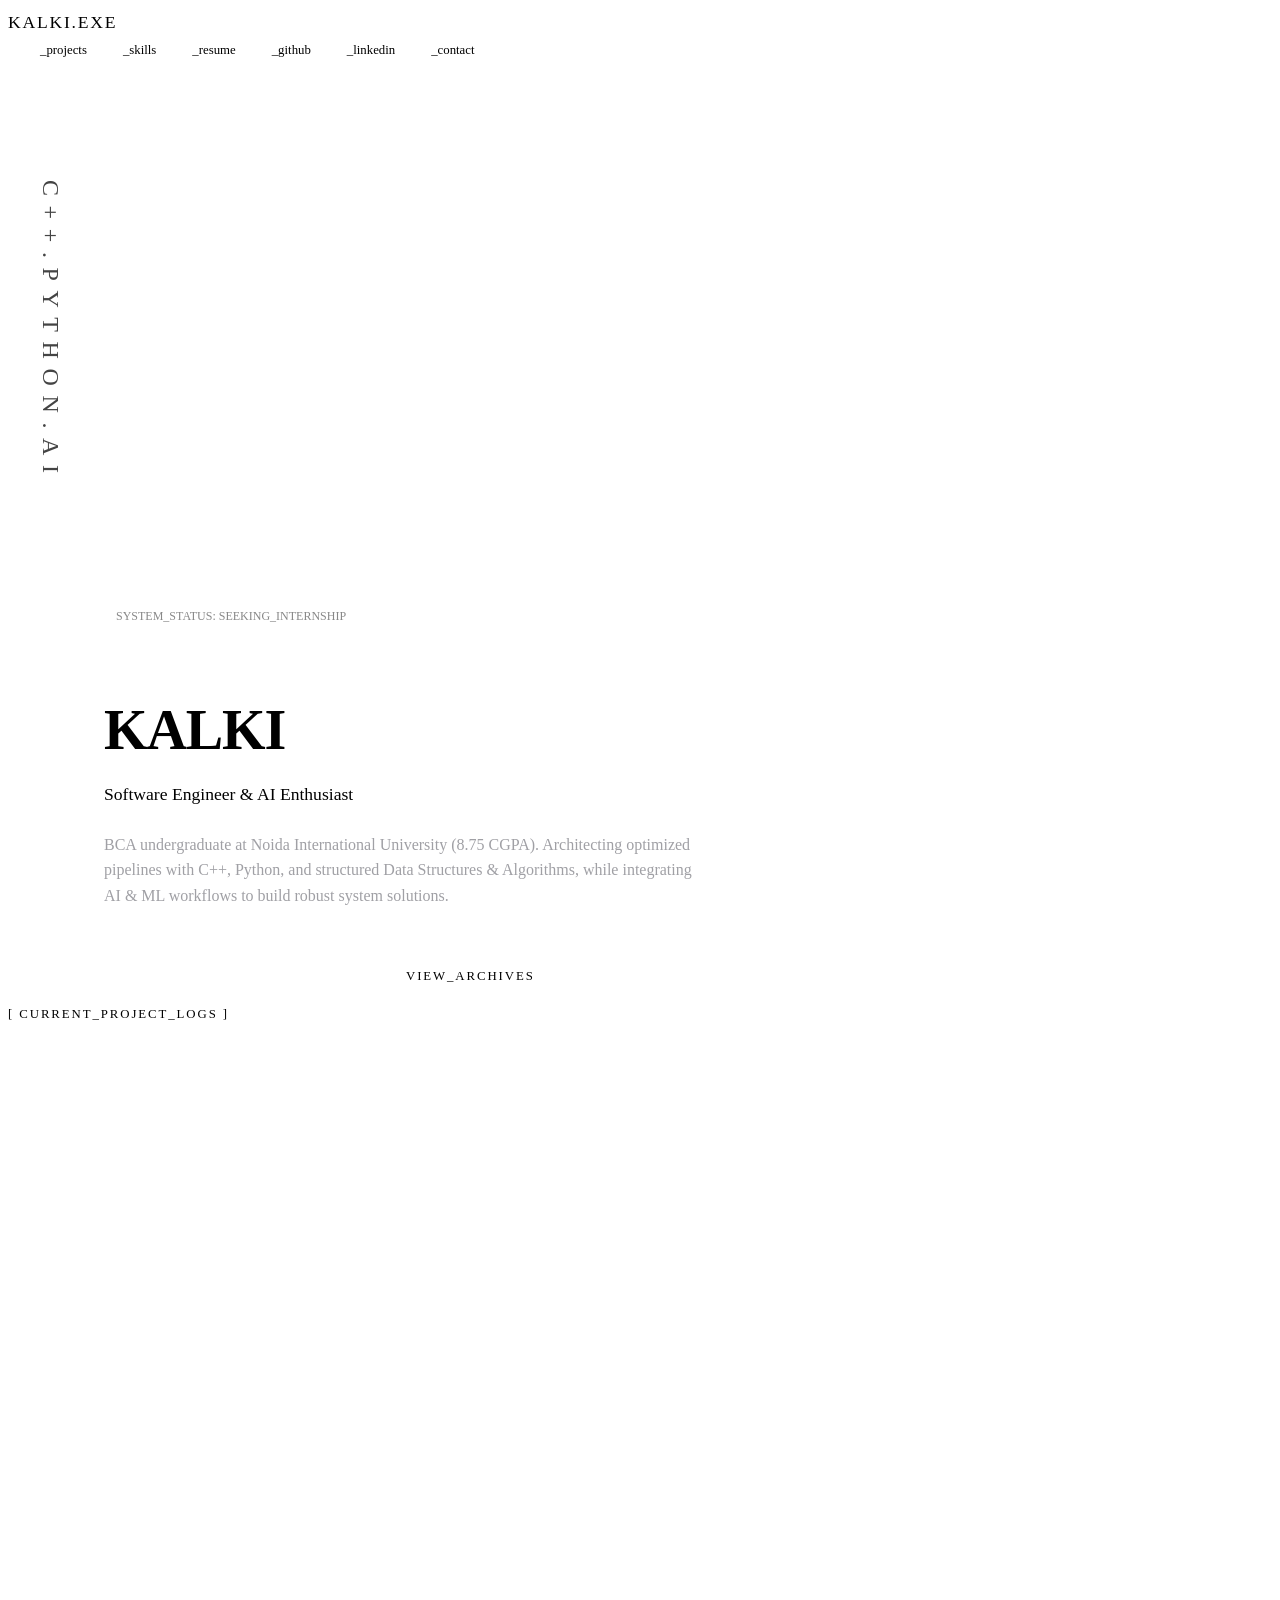
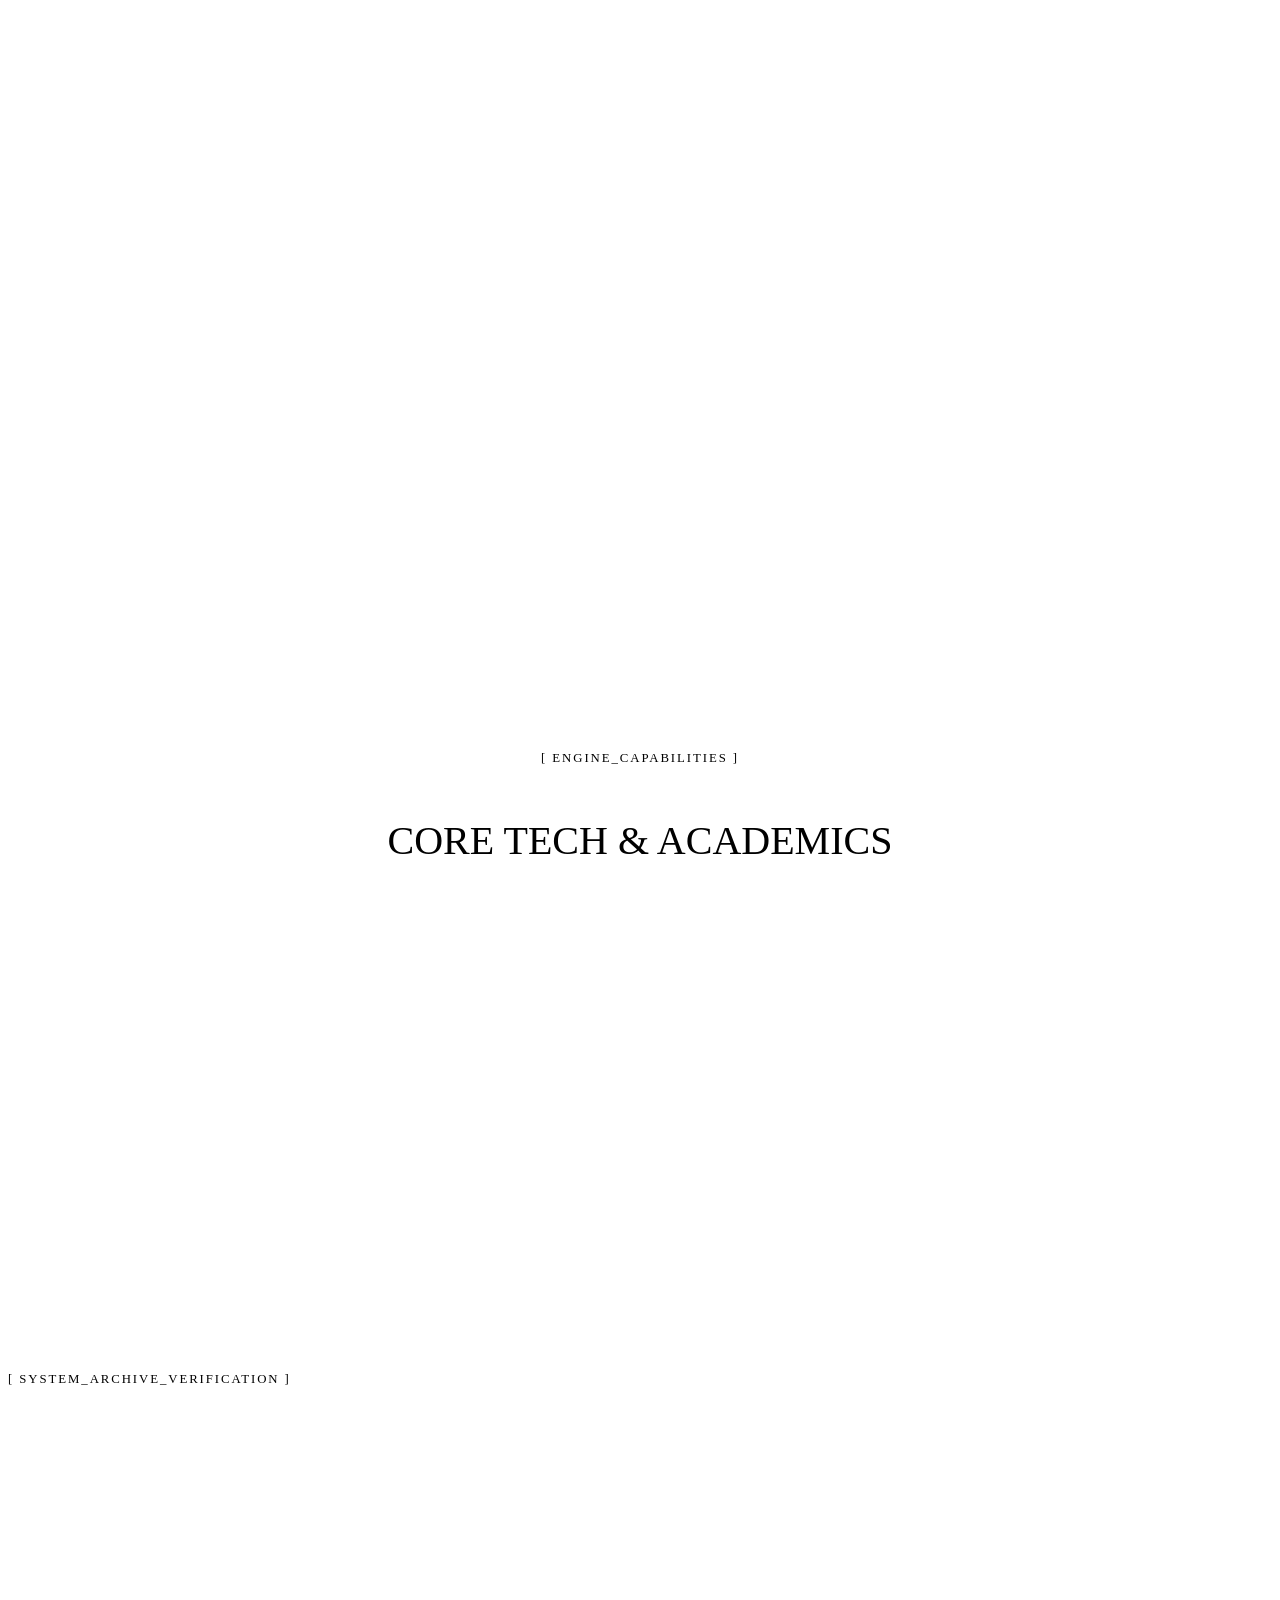
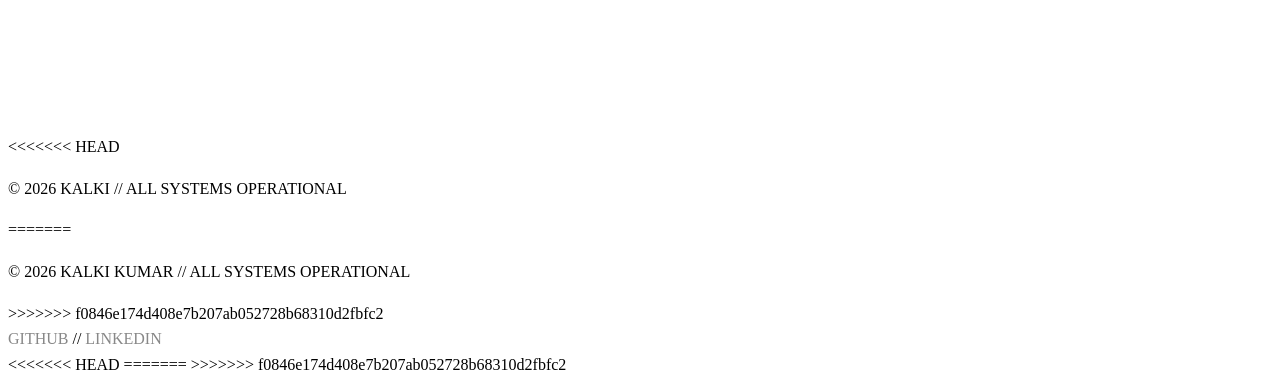
==== commit b752b1bd: "Resolved merge conflicts" ====
--- a/index.html
+++ b/index.html
@@ -59,6 +59,10 @@
                     <div class="card-tech">PYTHON / LINUX / SYSTEM MONITORING</div>
                     <h4>Linux Server Monitoring System</h4>
                     <p>Designed a real-time server tracking solution to monitor CPU, memory utilization, and disk space. Implemented automated alert and logging mechanisms for performance logging to safeguard server runtimes.</p>
+<<<<<<< HEAD
+=======
+                    <!-- Card Info ke bilkul niche ye add karein -->
+>>>>>>> f0846e174d408e7b207ab052728b68310d2fbfc2
 <div class="card-actions">
     <a href="https://github.com/Kalki4455/Linux-Server-Monitoring-System.git" target="_blank" class="btn-small">VIEW_CODE</a>
     <a href="PROJECT_LIVE_LINK_YAHAN_DAALEIN" target="_blank" class="btn-small">LIVE_DEMO</a>
@@ -72,8 +76,15 @@
                     <div class="card-tech">PYTHON / SCIKIT-LEARN / DATA-EDA</div>
                     <h4>Machine Learning Pipeline</h4>
                     <p>Developed exploratory data analysis (EDA), cleaning, and feature selection scripts using Pandas & NumPy, training optimized predictive models with Scikit-learn.</p>
+<<<<<<< HEAD
 <div class="card-actions">
     <a href="https://github.com/Kalki4455/MediFlow.git" target="_blank" class="btn-small">VIEW_CODE</a>
+=======
+                    <!-- Dusre project ke liye -->
+<div class="card-actions">
+    <a href="https://github.com/Kalki4455/MediFlow.git" target="_blank" class="btn-small">VIEW_CODE</a>
+    <!-- Agar live demo nahi hai, toh ise hata sakte hain -->
+>>>>>>> f0846e174d408e7b207ab052728b68310d2fbfc2
 </div>
                 </div>
             </div>
@@ -85,6 +96,10 @@
                     <h4>Secure Node Integration</h4>
                     <p>Studied secure memory management modules, OOP paradigms, and standard networks under IBM ICE Program guidelines.</p>
     
+<<<<<<< HEAD
+=======
+    <!-- Project 3 Button -->
+>>>>>>> f0846e174d408e7b207ab052728b68310d2fbfc2
     <div class="card-actions">
         <a href="https://github.com/Kalki4455/python-aim-trainer.git" target="_blank" class="btn-small">VIEW_CODE</a>
     </div>
@@ -205,6 +220,10 @@
         <h5 class="action-subtitle">CREDENTIALS_LOG</h5>
         <ul class="cert-list">
     <li>
+<<<<<<< HEAD
+=======
+        <!-- Link yahan href mein daalein -->
+>>>>>>> f0846e174d408e7b207ab052728b68310d2fbfc2
         <a href="Cyber Security - IBM ICE Program.jpeg" target="_blank" class="cert-link">Cyber Security - IBM ICE Program</a>
         <span class="cert-date">DEC 2024</span>
     </li>
@@ -240,7 +259,11 @@
     </section>
 
     <footer>
+<<<<<<< HEAD
         <p>© 2026 KALKI // ALL SYSTEMS OPERATIONAL</p>
+=======
+        <p>© 2026 KALKI KUMAR // ALL SYSTEMS OPERATIONAL</p>
+>>>>>>> f0846e174d408e7b207ab052728b68310d2fbfc2
         <div class="footer-links">
             <a href="https://github.com/Kalki4455" target="_blank">GITHUB</a> // 
             <a href="https://www.linkedin.com/in/kalki-2386b6317/" target="_blank">LINKEDIN</a>
@@ -248,6 +271,10 @@
     </footer>
 
     <script>
+<<<<<<< HEAD
+=======
+        // Custom Cursor movement
+>>>>>>> f0846e174d408e7b207ab052728b68310d2fbfc2
         const cursor = document.querySelector('.custom-cursor');
         document.addEventListener('mousemove', (e) => {
             cursor.style.left = e.clientX + 'px';
@@ -259,6 +286,10 @@
             el.addEventListener('mouseleave', () => cursor.classList.remove('cursor-hover'));
         });
 
+<<<<<<< HEAD
+=======
+        // Scroll Reveal Logic (Fade up on scroll)
+>>>>>>> f0846e174d408e7b207ab052728b68310d2fbfc2
         const revealElements = document.querySelectorAll('.reveal-on-scroll');
         const observer = new IntersectionObserver((entries) => {
             entries.forEach(entry => {
@@ -271,4 +302,8 @@
         revealElements.forEach(el => observer.observe(el));
     </script>
 </body>
-</html>+<<<<<<< HEAD
+</html>
+=======
+</html>
+>>>>>>> f0846e174d408e7b207ab052728b68310d2fbfc2
--- a/style.css
+++ b/style.css
@@ -1,4 +1,10 @@
-
+<<<<<<< HEAD
+
+=======
+/* ==========================================================================
+   1. CSS VARIABLES & THEME CONFIGURATION (PREMIUM TOKYO DARK)
+   ========================================================================== */
+>>>>>>> f0846e174d408e7b207ab052728b68310d2fbfc2
 :root {
     --bg-color: #0b0b0c; /* Deep Void Obsidian Black */
     --card-bg: rgba(22, 22, 24, 0.6); /* Translucent glassmorphism black */
@@ -11,6 +17,12 @@
     --font-code: "Fira Code", monospace;
 }
 
+<<<<<<< HEAD
+=======
+/* ==========================================================================
+   2. SYSTEM RESET & CORE STYLING
+   ========================================================================== */
+>>>>>>> f0846e174d408e7b207ab052728b68310d2fbfc2
 * {
     margin: 0;
     padding: 0;
@@ -27,9 +39,16 @@
     font-family: var(--font-sans);
     line-height: 1.6;
     overflow-x: hidden;
+<<<<<<< HEAD
     cursor: none;
 }
 
+=======
+    cursor: none; /* Custom premium cursor enabled */
+}
+
+/* CUSTOM NEON CURSOR */
+>>>>>>> f0846e174d408e7b207ab052728b68310d2fbfc2
 .custom-cursor {
     width: 20px;
     height: 20px;
@@ -49,6 +68,12 @@
     border-color: var(--accent-color);
 }
 
+<<<<<<< HEAD
+=======
+/* ==========================================================================
+   3. NAVIGATION BAR (STICKY WITH GLASS BLUR EFFECT)
+   ========================================================================== */
+>>>>>>> f0846e174d408e7b207ab052728b68310d2fbfc2
 header {
     display: flex;
     justify-content: space-between;
@@ -86,6 +111,12 @@
     color: var(--accent-color);
 }
 
+<<<<<<< HEAD
+=======
+/* ==========================================================================
+   4. HERO SECTION & TECH BG MATRIX
+   ========================================================================== */
+>>>>>>> f0846e174d408e7b207ab052728b68310d2fbfc2
 .hero {
     height: 100vh;
     display: flex;
@@ -225,6 +256,12 @@
     transform: translateY(0);
 }
 
+<<<<<<< HEAD
+=======
+/* ==========================================================================
+   5. PROJECTS ARCHIVE SECTION (GRID LAYOUT & HOVERS)
+   ========================================================================== */
+>>>>>>> f0846e174d408e7b207ab052728b68310d2fbfc2
 .work-section {
     padding: 8rem 10%;
     background-color: #0b0b0c;
@@ -320,6 +357,10 @@
     color: #fff;
 }
 
+<<<<<<< HEAD
+=======
+/* FIXED PREMIUM VIDEO ALIGNMENT & SIZING */
+>>>>>>> f0846e174d408e7b207ab052728b68310d2fbfc2
 .card-img {
     width: 100%;
     height: 280px; /* Video display height fixed */
@@ -335,6 +376,10 @@
     overflow: hidden;
 }
 
+<<<<<<< HEAD
+=======
+/* Video Wrapper for Widescreen 16:9 Aspect Ratio (Removes Black Bars) */
+>>>>>>> f0846e174d408e7b207ab052728b68310d2fbfc2
 .video-container {
     width: 100%;
     height: 100%;
@@ -354,6 +399,12 @@
     transform: scale(1.05); /* Cyber-interactive zoom hover */
 }
 
+<<<<<<< HEAD
+=======
+/* ==========================================================================
+   6. TECH SKILLS INTERACTIVE PROGRESS METERS
+   ========================================================================== */
+>>>>>>> f0846e174d408e7b207ab052728b68310d2fbfc2
 .skills-section {
     padding: 8rem 10%;
     border-top: 1px solid var(--tech-border);
@@ -449,6 +500,12 @@
     margin-left: 10px;
 }
 
+<<<<<<< HEAD
+=======
+/* ==========================================================================
+   7. FIXED HIGH-FIDELITY RESUME VIEW SECTION (OPTIMIZED DIMENSIONS)
+   ========================================================================== */
+>>>>>>> f0846e174d408e7b207ab052728b68310d2fbfc2
 .resume-section {
     padding: 8rem 10%;
     background-color: #070708;
@@ -457,6 +514,7 @@
 
 .resume-container {
     display: grid;
+<<<<<<< HEAD
     grid-template-columns: 1.4fr 1fr;
     gap: 4rem;
     margin-top: 3.5rem;
@@ -466,6 +524,18 @@
 .resume-viewer {
     width: 100%;
     height: 750px;
+=======
+    grid-template-columns: 1.4fr 1fr; /* Bada space left side resume preview ko diya */
+    gap: 4rem;
+    margin-top: 3.5rem;
+    align-items: stretch; /* Height will balance correctly on both sides */
+}
+
+/* HD PDF Viewer Frame */
+.resume-viewer {
+    width: 100%;
+    height: 750px; /* Bada and readable vertical canvas size */
+>>>>>>> f0846e174d408e7b207ab052728b68310d2fbfc2
     background: #141416;
     border: 1px solid var(--tech-border);
     border-radius: 6px;
@@ -484,6 +554,10 @@
     border-radius: 4px;
 }
 
+<<<<<<< HEAD
+=======
+/* Optimized Certificates Section */
+>>>>>>> f0846e174d408e7b207ab052728b68310d2fbfc2
 .certificates-section {
     margin-top: 2rem;
     border-top: 1px solid var(--tech-border);
@@ -491,7 +565,11 @@
 }
 
 .cert-list {
+<<<<<<< HEAD
     list-style: disc;
+=======
+    list-style: disc; /* Yeh bullets/dots wapis layega */
+>>>>>>> f0846e174d408e7b207ab052728b68310d2fbfc2
     padding-left: 20px;
     margin-top: 1rem;
 }
@@ -499,7 +577,11 @@
 .cert-list li {
     display: flex;
     justify-content: space-between;
+<<<<<<< HEAD
     align-items: center;
+=======
+    align-items: center; /* Text aur dots ko ek line mein laane ke liye */
+>>>>>>> f0846e174d408e7b207ab052728b68310d2fbfc2
     padding: 8px 0;
     font-family: monospace;
     font-size: 0.85rem;
@@ -520,10 +602,17 @@
 
 .cert-date {
     display: inline-block;
+<<<<<<< HEAD
     float: right;
     color: var(--accent-color);
 }
 
+=======
+    float: right; /* Date ko right side align karne ke liye */
+    color: var(--accent-color);
+}
+/* Fallback state inside object-tag if PDF loading gets delayed/blocked */
+>>>>>>> f0846e174d408e7b207ab052728b68310d2fbfc2
 .pdf-fallback-state {
     display: flex;
     flex-direction: column;
@@ -575,6 +664,10 @@
     background-color: var(--accent-color);
 }
 
+<<<<<<< HEAD
+=======
+/* Right Side Action controls */
+>>>>>>> f0846e174d408e7b207ab052728b68310d2fbfc2
 .resume-actions {
     display: flex;
     flex-direction: column;
@@ -612,6 +705,10 @@
     margin-bottom: 2.5rem;
 }
 
+<<<<<<< HEAD
+=======
+/* Large Glow Call-to-action trigger */
+>>>>>>> f0846e174d408e7b207ab052728b68310d2fbfc2
 .download-btn {
     width: 100%;
     text-align: center;
@@ -620,6 +717,12 @@
     box-shadow: 0 0 15px rgba(255, 51, 68, 0.2);
 }
 
+<<<<<<< HEAD
+=======
+/* ==========================================================================
+   8. SYSTEM CONSOLE / TERMINAL CONTACT CARD
+   ========================================================================== */
+>>>>>>> f0846e174d408e7b207ab052728b68310d2fbfc2
 .contact {
     padding: 10rem 10%;
     background: #000;
@@ -690,6 +793,12 @@
     box-shadow: 0 0 15px var(--accent-color);
 }
 
+<<<<<<< HEAD
+=======
+/* ==========================================================================
+   9. FOOTER SECTION
+   ========================================================================== */
+>>>>>>> f0846e174d408e7b207ab052728b68310d2fbfc2
 footer {
     padding: 3rem 10%;
     display: flex;
@@ -711,14 +820,24 @@
     text-shadow: 0 0 5px var(--accent-dim);
 }
 
-
+<<<<<<< HEAD
+
+=======
+/* ==========================================================================
+   10. SYSTEM MOBILE RESPONSIVENESS OVERRIDES
+   ========================================================================== */
+>>>>>>> f0846e174d408e7b207ab052728b68310d2fbfc2
 @media (max-width: 1024px) {
     .resume-container {
         grid-template-columns: 1fr;
         gap: 3rem;
     }
     .resume-viewer {
+<<<<<<< HEAD
         height: 550px;
+=======
+        height: 550px; /* Reduced viewer canvas for tablet interfaces */
+>>>>>>> f0846e174d408e7b207ab052728b68310d2fbfc2
     }
 }
 
@@ -731,7 +850,11 @@
 
 @media (max-width: 768px) {
     body {
+<<<<<<< HEAD
         cursor: default;
+=======
+        cursor: default; /* Disable cursor overlay on touch devices */
+>>>>>>> f0846e174d408e7b207ab052728b68310d2fbfc2
     }
     .custom-cursor {
         display: none;
@@ -762,7 +885,11 @@
         font-size: 2.2rem;
     }
     .card-img {
+<<<<<<< HEAD
         height: 200px;
+=======
+        height: 200px; /* Scaling grid images down for portable screens */
+>>>>>>> f0846e174d408e7b207ab052728b68310d2fbfc2
     }
     .card-1, .card-2, .card-3, .card-4 {
         grid-column: span 12;
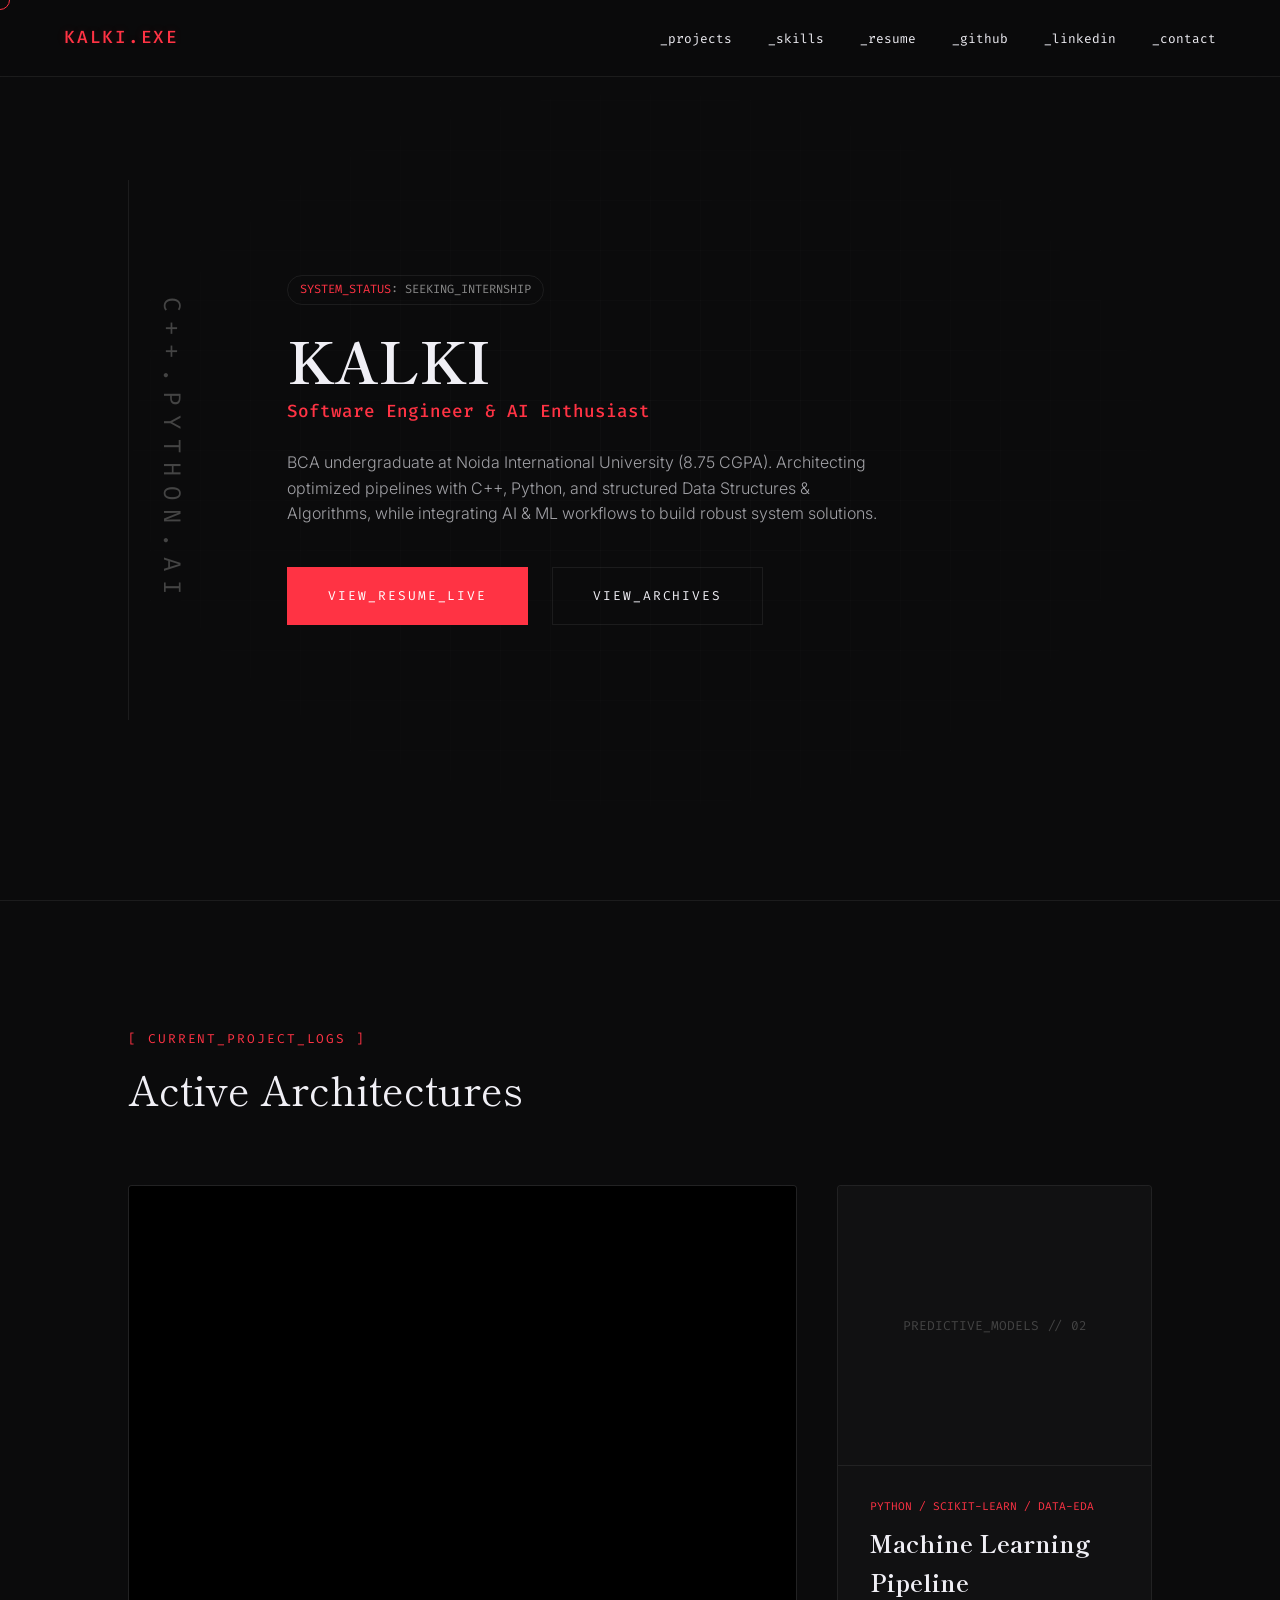
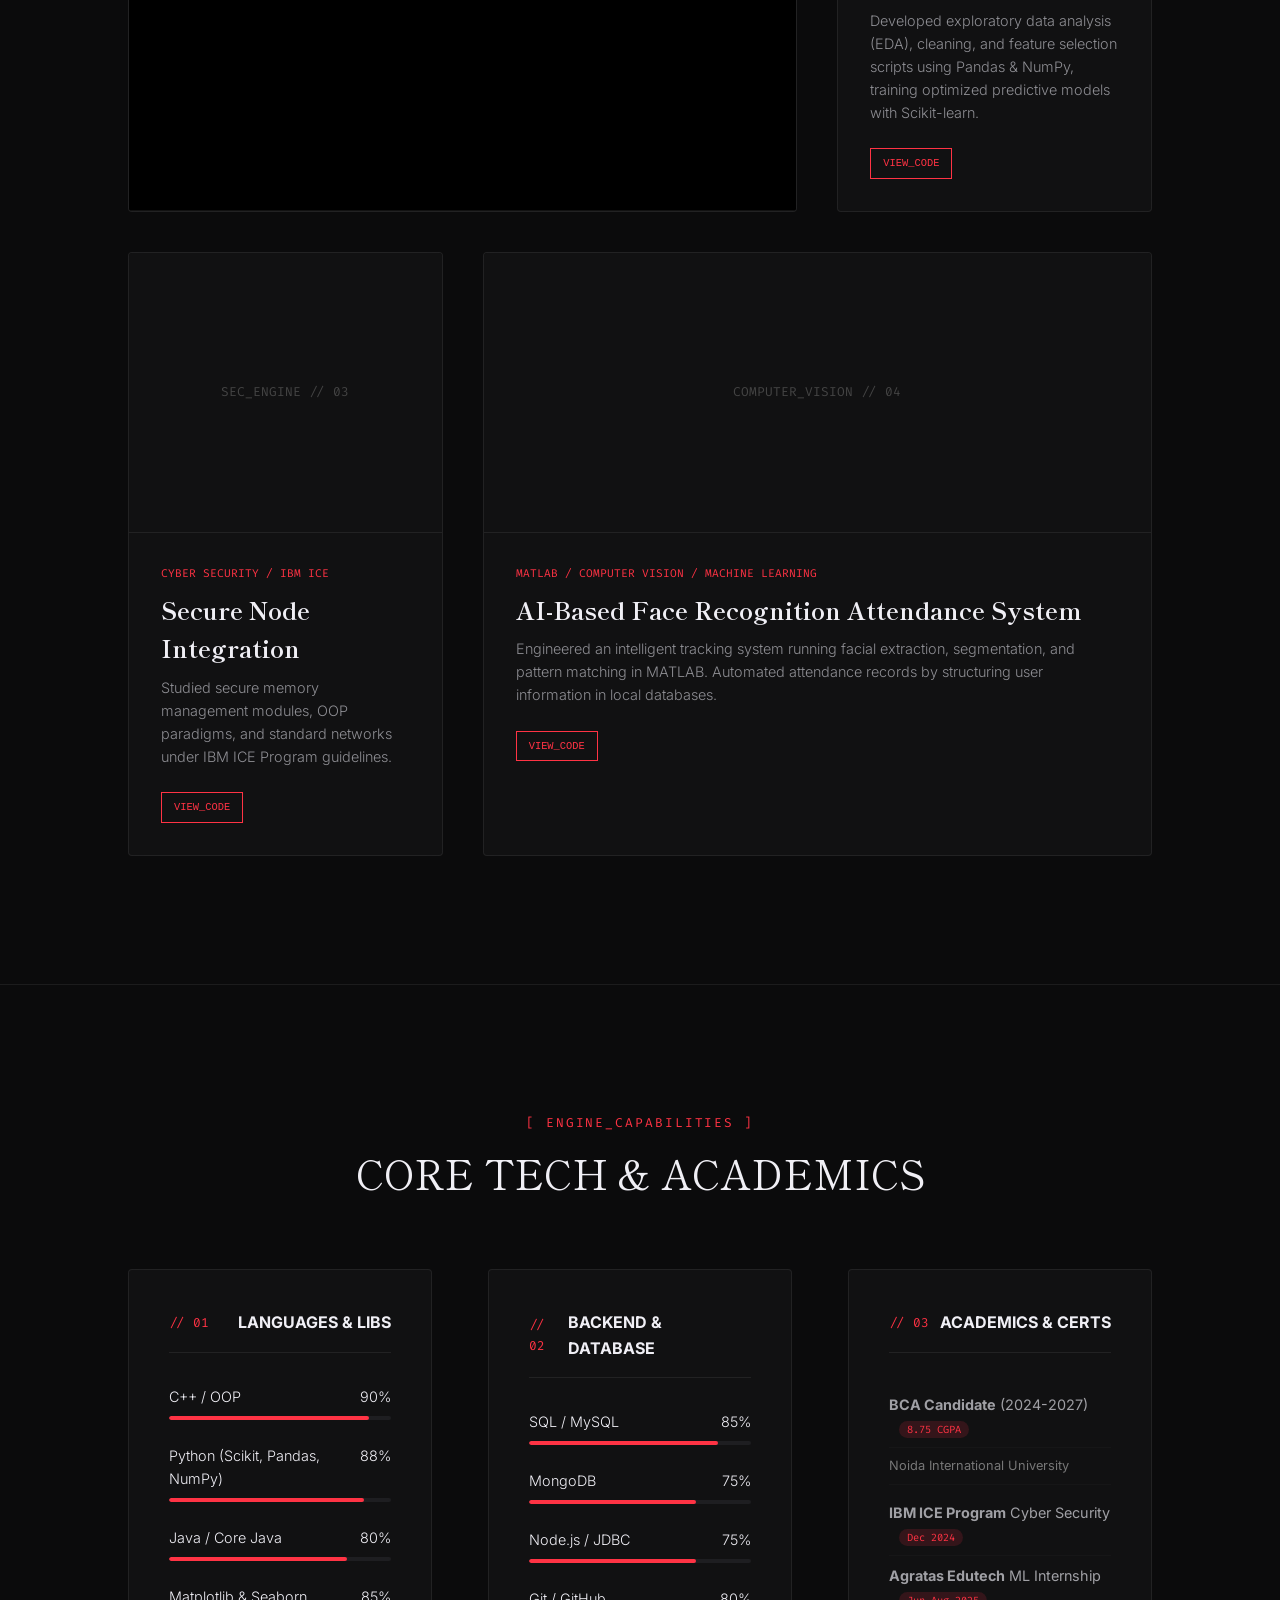
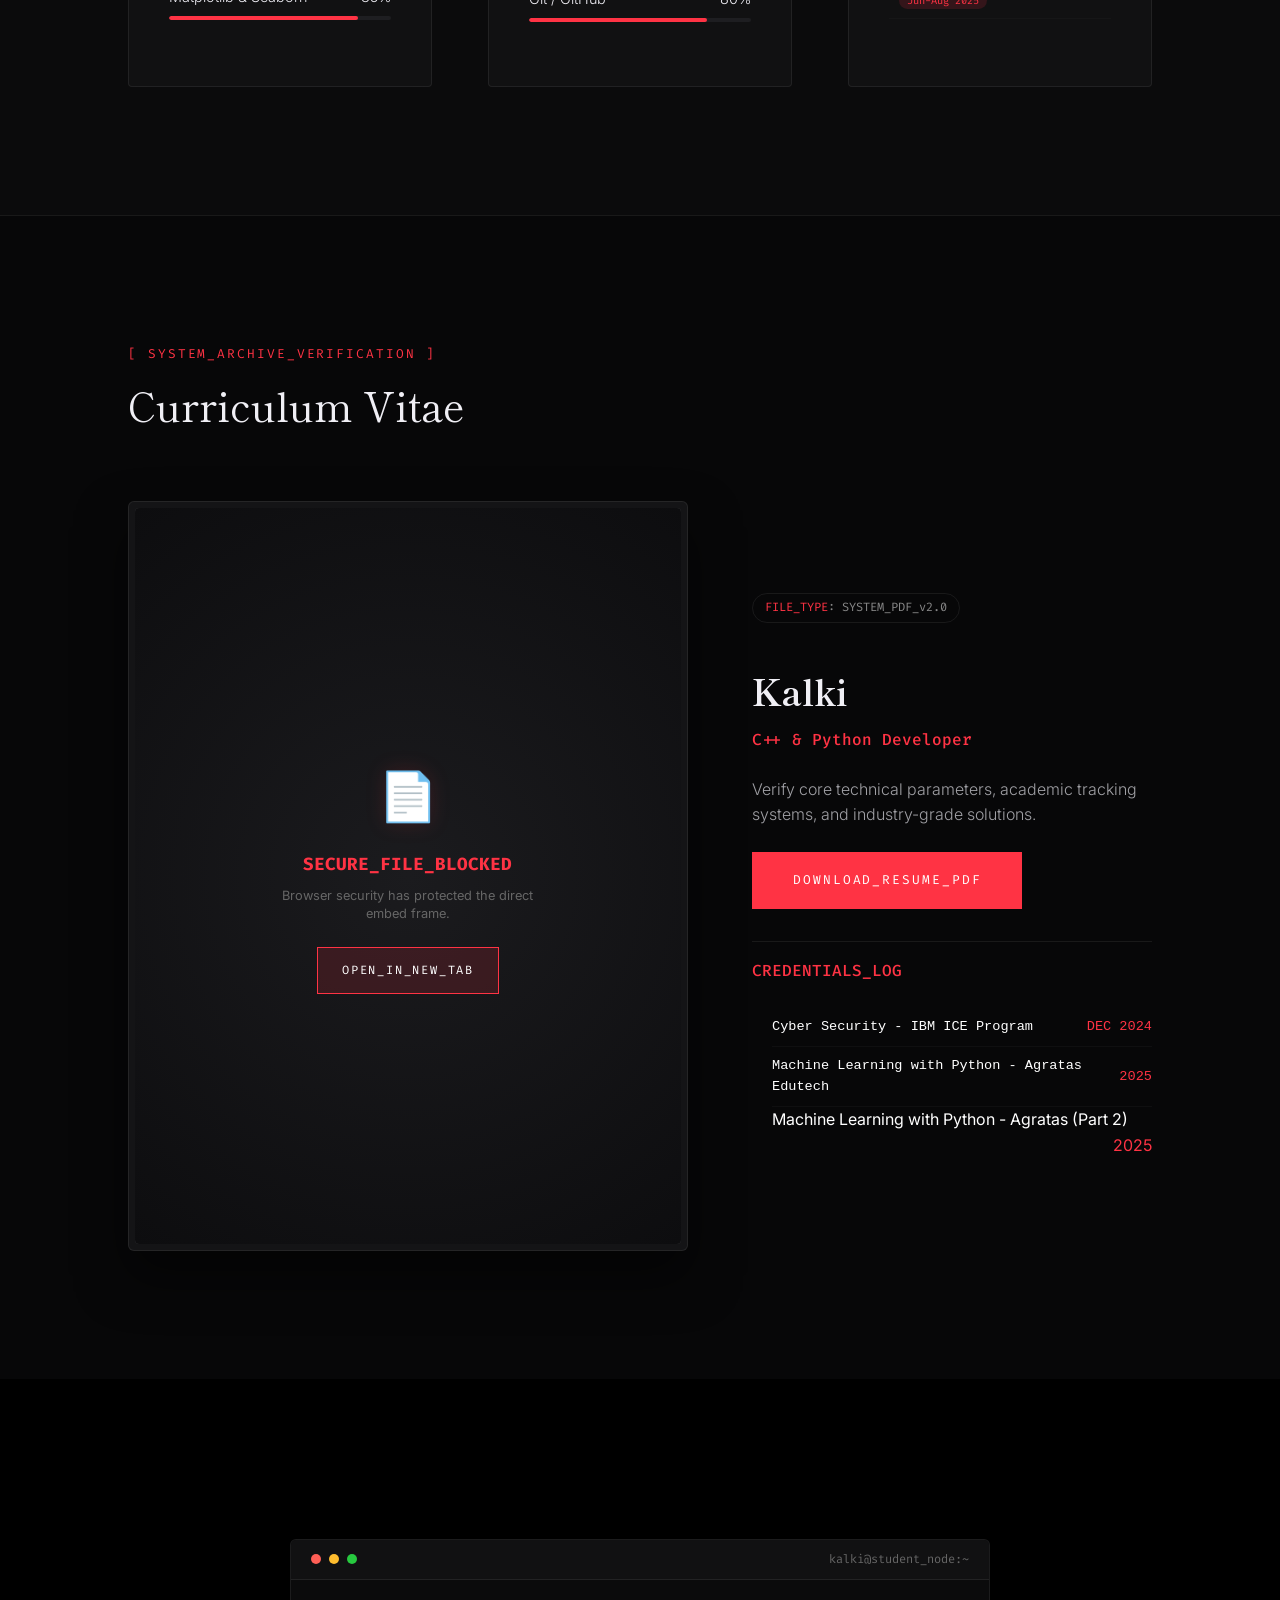
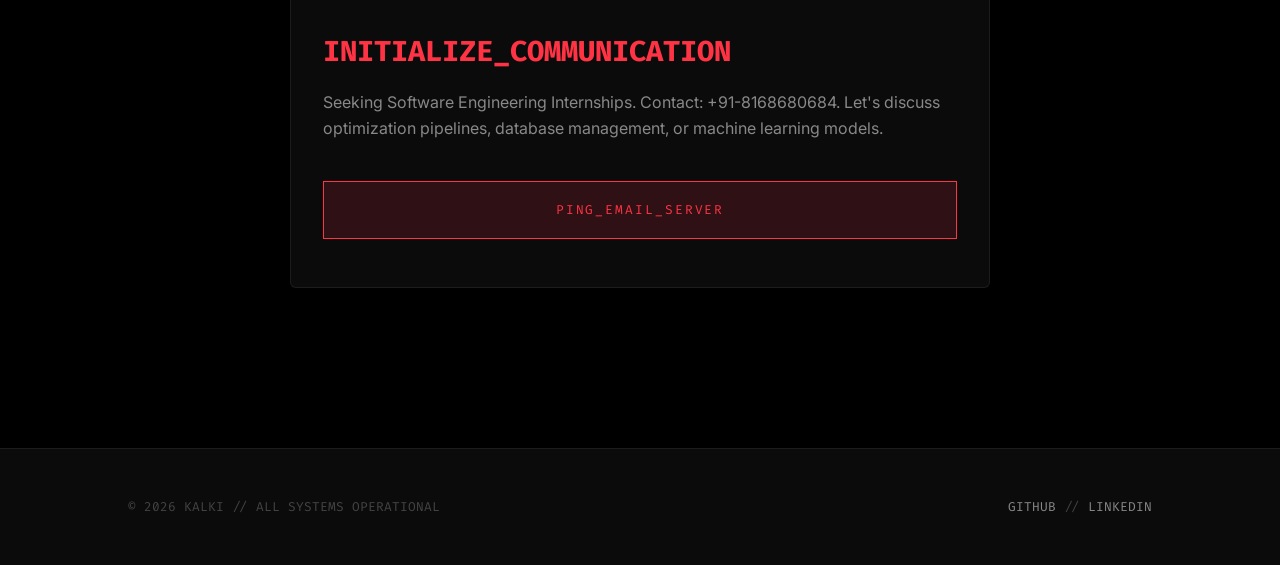
==== commit e3b1fad7: "Resolved merge conflicts" ====
--- a/index.html
+++ b/index.html
@@ -59,10 +59,6 @@
                     <div class="card-tech">PYTHON / LINUX / SYSTEM MONITORING</div>
                     <h4>Linux Server Monitoring System</h4>
                     <p>Designed a real-time server tracking solution to monitor CPU, memory utilization, and disk space. Implemented automated alert and logging mechanisms for performance logging to safeguard server runtimes.</p>
-<<<<<<< HEAD
-=======
-                    <!-- Card Info ke bilkul niche ye add karein -->
->>>>>>> f0846e174d408e7b207ab052728b68310d2fbfc2
 <div class="card-actions">
     <a href="https://github.com/Kalki4455/Linux-Server-Monitoring-System.git" target="_blank" class="btn-small">VIEW_CODE</a>
     <a href="PROJECT_LIVE_LINK_YAHAN_DAALEIN" target="_blank" class="btn-small">LIVE_DEMO</a>
@@ -76,15 +72,8 @@
                     <div class="card-tech">PYTHON / SCIKIT-LEARN / DATA-EDA</div>
                     <h4>Machine Learning Pipeline</h4>
                     <p>Developed exploratory data analysis (EDA), cleaning, and feature selection scripts using Pandas & NumPy, training optimized predictive models with Scikit-learn.</p>
-<<<<<<< HEAD
 <div class="card-actions">
     <a href="https://github.com/Kalki4455/MediFlow.git" target="_blank" class="btn-small">VIEW_CODE</a>
-=======
-                    <!-- Dusre project ke liye -->
-<div class="card-actions">
-    <a href="https://github.com/Kalki4455/MediFlow.git" target="_blank" class="btn-small">VIEW_CODE</a>
-    <!-- Agar live demo nahi hai, toh ise hata sakte hain -->
->>>>>>> f0846e174d408e7b207ab052728b68310d2fbfc2
 </div>
                 </div>
             </div>
@@ -96,10 +85,6 @@
                     <h4>Secure Node Integration</h4>
                     <p>Studied secure memory management modules, OOP paradigms, and standard networks under IBM ICE Program guidelines.</p>
     
-<<<<<<< HEAD
-=======
-    <!-- Project 3 Button -->
->>>>>>> f0846e174d408e7b207ab052728b68310d2fbfc2
     <div class="card-actions">
         <a href="https://github.com/Kalki4455/python-aim-trainer.git" target="_blank" class="btn-small">VIEW_CODE</a>
     </div>
@@ -220,10 +205,6 @@
         <h5 class="action-subtitle">CREDENTIALS_LOG</h5>
         <ul class="cert-list">
     <li>
-<<<<<<< HEAD
-=======
-        <!-- Link yahan href mein daalein -->
->>>>>>> f0846e174d408e7b207ab052728b68310d2fbfc2
         <a href="Cyber Security - IBM ICE Program.jpeg" target="_blank" class="cert-link">Cyber Security - IBM ICE Program</a>
         <span class="cert-date">DEC 2024</span>
     </li>
@@ -259,11 +240,7 @@
     </section>
 
     <footer>
-<<<<<<< HEAD
         <p>© 2026 KALKI // ALL SYSTEMS OPERATIONAL</p>
-=======
-        <p>© 2026 KALKI KUMAR // ALL SYSTEMS OPERATIONAL</p>
->>>>>>> f0846e174d408e7b207ab052728b68310d2fbfc2
         <div class="footer-links">
             <a href="https://github.com/Kalki4455" target="_blank">GITHUB</a> // 
             <a href="https://www.linkedin.com/in/kalki-2386b6317/" target="_blank">LINKEDIN</a>
@@ -271,10 +248,6 @@
     </footer>
 
     <script>
-<<<<<<< HEAD
-=======
-        // Custom Cursor movement
->>>>>>> f0846e174d408e7b207ab052728b68310d2fbfc2
         const cursor = document.querySelector('.custom-cursor');
         document.addEventListener('mousemove', (e) => {
             cursor.style.left = e.clientX + 'px';
@@ -286,10 +259,6 @@
             el.addEventListener('mouseleave', () => cursor.classList.remove('cursor-hover'));
         });
 
-<<<<<<< HEAD
-=======
-        // Scroll Reveal Logic (Fade up on scroll)
->>>>>>> f0846e174d408e7b207ab052728b68310d2fbfc2
         const revealElements = document.querySelectorAll('.reveal-on-scroll');
         const observer = new IntersectionObserver((entries) => {
             entries.forEach(entry => {
@@ -302,8 +271,4 @@
         revealElements.forEach(el => observer.observe(el));
     </script>
 </body>
-<<<<<<< HEAD
 </html>
-=======
-</html>
->>>>>>> f0846e174d408e7b207ab052728b68310d2fbfc2
--- a/style.css
+++ b/style.css
@@ -1,10 +1,3 @@
-<<<<<<< HEAD
-
-=======
-/* ==========================================================================
-   1. CSS VARIABLES & THEME CONFIGURATION (PREMIUM TOKYO DARK)
-   ========================================================================== */
->>>>>>> f0846e174d408e7b207ab052728b68310d2fbfc2
 :root {
     --bg-color: #0b0b0c; /* Deep Void Obsidian Black */
     --card-bg: rgba(22, 22, 24, 0.6); /* Translucent glassmorphism black */
@@ -17,12 +10,6 @@
     --font-code: "Fira Code", monospace;
 }
 
-<<<<<<< HEAD
-=======
-/* ==========================================================================
-   2. SYSTEM RESET & CORE STYLING
-   ========================================================================== */
->>>>>>> f0846e174d408e7b207ab052728b68310d2fbfc2
 * {
     margin: 0;
     padding: 0;
@@ -39,16 +26,9 @@
     font-family: var(--font-sans);
     line-height: 1.6;
     overflow-x: hidden;
-<<<<<<< HEAD
     cursor: none;
 }
 
-=======
-    cursor: none; /* Custom premium cursor enabled */
-}
-
-/* CUSTOM NEON CURSOR */
->>>>>>> f0846e174d408e7b207ab052728b68310d2fbfc2
 .custom-cursor {
     width: 20px;
     height: 20px;
@@ -68,12 +48,6 @@
     border-color: var(--accent-color);
 }
 
-<<<<<<< HEAD
-=======
-/* ==========================================================================
-   3. NAVIGATION BAR (STICKY WITH GLASS BLUR EFFECT)
-   ========================================================================== */
->>>>>>> f0846e174d408e7b207ab052728b68310d2fbfc2
 header {
     display: flex;
     justify-content: space-between;
@@ -111,12 +85,6 @@
     color: var(--accent-color);
 }
 
-<<<<<<< HEAD
-=======
-/* ==========================================================================
-   4. HERO SECTION & TECH BG MATRIX
-   ========================================================================== */
->>>>>>> f0846e174d408e7b207ab052728b68310d2fbfc2
 .hero {
     height: 100vh;
     display: flex;
@@ -256,12 +224,6 @@
     transform: translateY(0);
 }
 
-<<<<<<< HEAD
-=======
-/* ==========================================================================
-   5. PROJECTS ARCHIVE SECTION (GRID LAYOUT & HOVERS)
-   ========================================================================== */
->>>>>>> f0846e174d408e7b207ab052728b68310d2fbfc2
 .work-section {
     padding: 8rem 10%;
     background-color: #0b0b0c;
@@ -357,10 +319,6 @@
     color: #fff;
 }
 
-<<<<<<< HEAD
-=======
-/* FIXED PREMIUM VIDEO ALIGNMENT & SIZING */
->>>>>>> f0846e174d408e7b207ab052728b68310d2fbfc2
 .card-img {
     width: 100%;
     height: 280px; /* Video display height fixed */
@@ -376,10 +334,6 @@
     overflow: hidden;
 }
 
-<<<<<<< HEAD
-=======
-/* Video Wrapper for Widescreen 16:9 Aspect Ratio (Removes Black Bars) */
->>>>>>> f0846e174d408e7b207ab052728b68310d2fbfc2
 .video-container {
     width: 100%;
     height: 100%;
@@ -399,12 +353,6 @@
     transform: scale(1.05); /* Cyber-interactive zoom hover */
 }
 
-<<<<<<< HEAD
-=======
-/* ==========================================================================
-   6. TECH SKILLS INTERACTIVE PROGRESS METERS
-   ========================================================================== */
->>>>>>> f0846e174d408e7b207ab052728b68310d2fbfc2
 .skills-section {
     padding: 8rem 10%;
     border-top: 1px solid var(--tech-border);
@@ -500,12 +448,6 @@
     margin-left: 10px;
 }
 
-<<<<<<< HEAD
-=======
-/* ==========================================================================
-   7. FIXED HIGH-FIDELITY RESUME VIEW SECTION (OPTIMIZED DIMENSIONS)
-   ========================================================================== */
->>>>>>> f0846e174d408e7b207ab052728b68310d2fbfc2
 .resume-section {
     padding: 8rem 10%;
     background-color: #070708;
@@ -514,7 +456,6 @@
 
 .resume-container {
     display: grid;
-<<<<<<< HEAD
     grid-template-columns: 1.4fr 1fr;
     gap: 4rem;
     margin-top: 3.5rem;
@@ -524,18 +465,6 @@
 .resume-viewer {
     width: 100%;
     height: 750px;
-=======
-    grid-template-columns: 1.4fr 1fr; /* Bada space left side resume preview ko diya */
-    gap: 4rem;
-    margin-top: 3.5rem;
-    align-items: stretch; /* Height will balance correctly on both sides */
-}
-
-/* HD PDF Viewer Frame */
-.resume-viewer {
-    width: 100%;
-    height: 750px; /* Bada and readable vertical canvas size */
->>>>>>> f0846e174d408e7b207ab052728b68310d2fbfc2
     background: #141416;
     border: 1px solid var(--tech-border);
     border-radius: 6px;
@@ -554,10 +483,6 @@
     border-radius: 4px;
 }
 
-<<<<<<< HEAD
-=======
-/* Optimized Certificates Section */
->>>>>>> f0846e174d408e7b207ab052728b68310d2fbfc2
 .certificates-section {
     margin-top: 2rem;
     border-top: 1px solid var(--tech-border);
@@ -565,11 +490,7 @@
 }
 
 .cert-list {
-<<<<<<< HEAD
     list-style: disc;
-=======
-    list-style: disc; /* Yeh bullets/dots wapis layega */
->>>>>>> f0846e174d408e7b207ab052728b68310d2fbfc2
     padding-left: 20px;
     margin-top: 1rem;
 }
@@ -577,11 +498,7 @@
 .cert-list li {
     display: flex;
     justify-content: space-between;
-<<<<<<< HEAD
     align-items: center;
-=======
-    align-items: center; /* Text aur dots ko ek line mein laane ke liye */
->>>>>>> f0846e174d408e7b207ab052728b68310d2fbfc2
     padding: 8px 0;
     font-family: monospace;
     font-size: 0.85rem;
@@ -602,17 +519,10 @@
 
 .cert-date {
     display: inline-block;
-<<<<<<< HEAD
     float: right;
     color: var(--accent-color);
 }
 
-=======
-    float: right; /* Date ko right side align karne ke liye */
-    color: var(--accent-color);
-}
-/* Fallback state inside object-tag if PDF loading gets delayed/blocked */
->>>>>>> f0846e174d408e7b207ab052728b68310d2fbfc2
 .pdf-fallback-state {
     display: flex;
     flex-direction: column;
@@ -664,10 +574,6 @@
     background-color: var(--accent-color);
 }
 
-<<<<<<< HEAD
-=======
-/* Right Side Action controls */
->>>>>>> f0846e174d408e7b207ab052728b68310d2fbfc2
 .resume-actions {
     display: flex;
     flex-direction: column;
@@ -705,10 +611,6 @@
     margin-bottom: 2.5rem;
 }
 
-<<<<<<< HEAD
-=======
-/* Large Glow Call-to-action trigger */
->>>>>>> f0846e174d408e7b207ab052728b68310d2fbfc2
 .download-btn {
     width: 100%;
     text-align: center;
@@ -717,12 +619,6 @@
     box-shadow: 0 0 15px rgba(255, 51, 68, 0.2);
 }
 
-<<<<<<< HEAD
-=======
-/* ==========================================================================
-   8. SYSTEM CONSOLE / TERMINAL CONTACT CARD
-   ========================================================================== */
->>>>>>> f0846e174d408e7b207ab052728b68310d2fbfc2
 .contact {
     padding: 10rem 10%;
     background: #000;
@@ -793,12 +689,6 @@
     box-shadow: 0 0 15px var(--accent-color);
 }
 
-<<<<<<< HEAD
-=======
-/* ==========================================================================
-   9. FOOTER SECTION
-   ========================================================================== */
->>>>>>> f0846e174d408e7b207ab052728b68310d2fbfc2
 footer {
     padding: 3rem 10%;
     display: flex;
@@ -820,24 +710,13 @@
     text-shadow: 0 0 5px var(--accent-dim);
 }
 
-<<<<<<< HEAD
-
-=======
-/* ==========================================================================
-   10. SYSTEM MOBILE RESPONSIVENESS OVERRIDES
-   ========================================================================== */
->>>>>>> f0846e174d408e7b207ab052728b68310d2fbfc2
 @media (max-width: 1024px) {
     .resume-container {
         grid-template-columns: 1fr;
         gap: 3rem;
     }
     .resume-viewer {
-<<<<<<< HEAD
         height: 550px;
-=======
-        height: 550px; /* Reduced viewer canvas for tablet interfaces */
->>>>>>> f0846e174d408e7b207ab052728b68310d2fbfc2
     }
 }
 
@@ -850,11 +729,7 @@
 
 @media (max-width: 768px) {
     body {
-<<<<<<< HEAD
         cursor: default;
-=======
-        cursor: default; /* Disable cursor overlay on touch devices */
->>>>>>> f0846e174d408e7b207ab052728b68310d2fbfc2
     }
     .custom-cursor {
         display: none;
@@ -885,11 +760,7 @@
         font-size: 2.2rem;
     }
     .card-img {
-<<<<<<< HEAD
         height: 200px;
-=======
-        height: 200px; /* Scaling grid images down for portable screens */
->>>>>>> f0846e174d408e7b207ab052728b68310d2fbfc2
     }
     .card-1, .card-2, .card-3, .card-4 {
         grid-column: span 12;
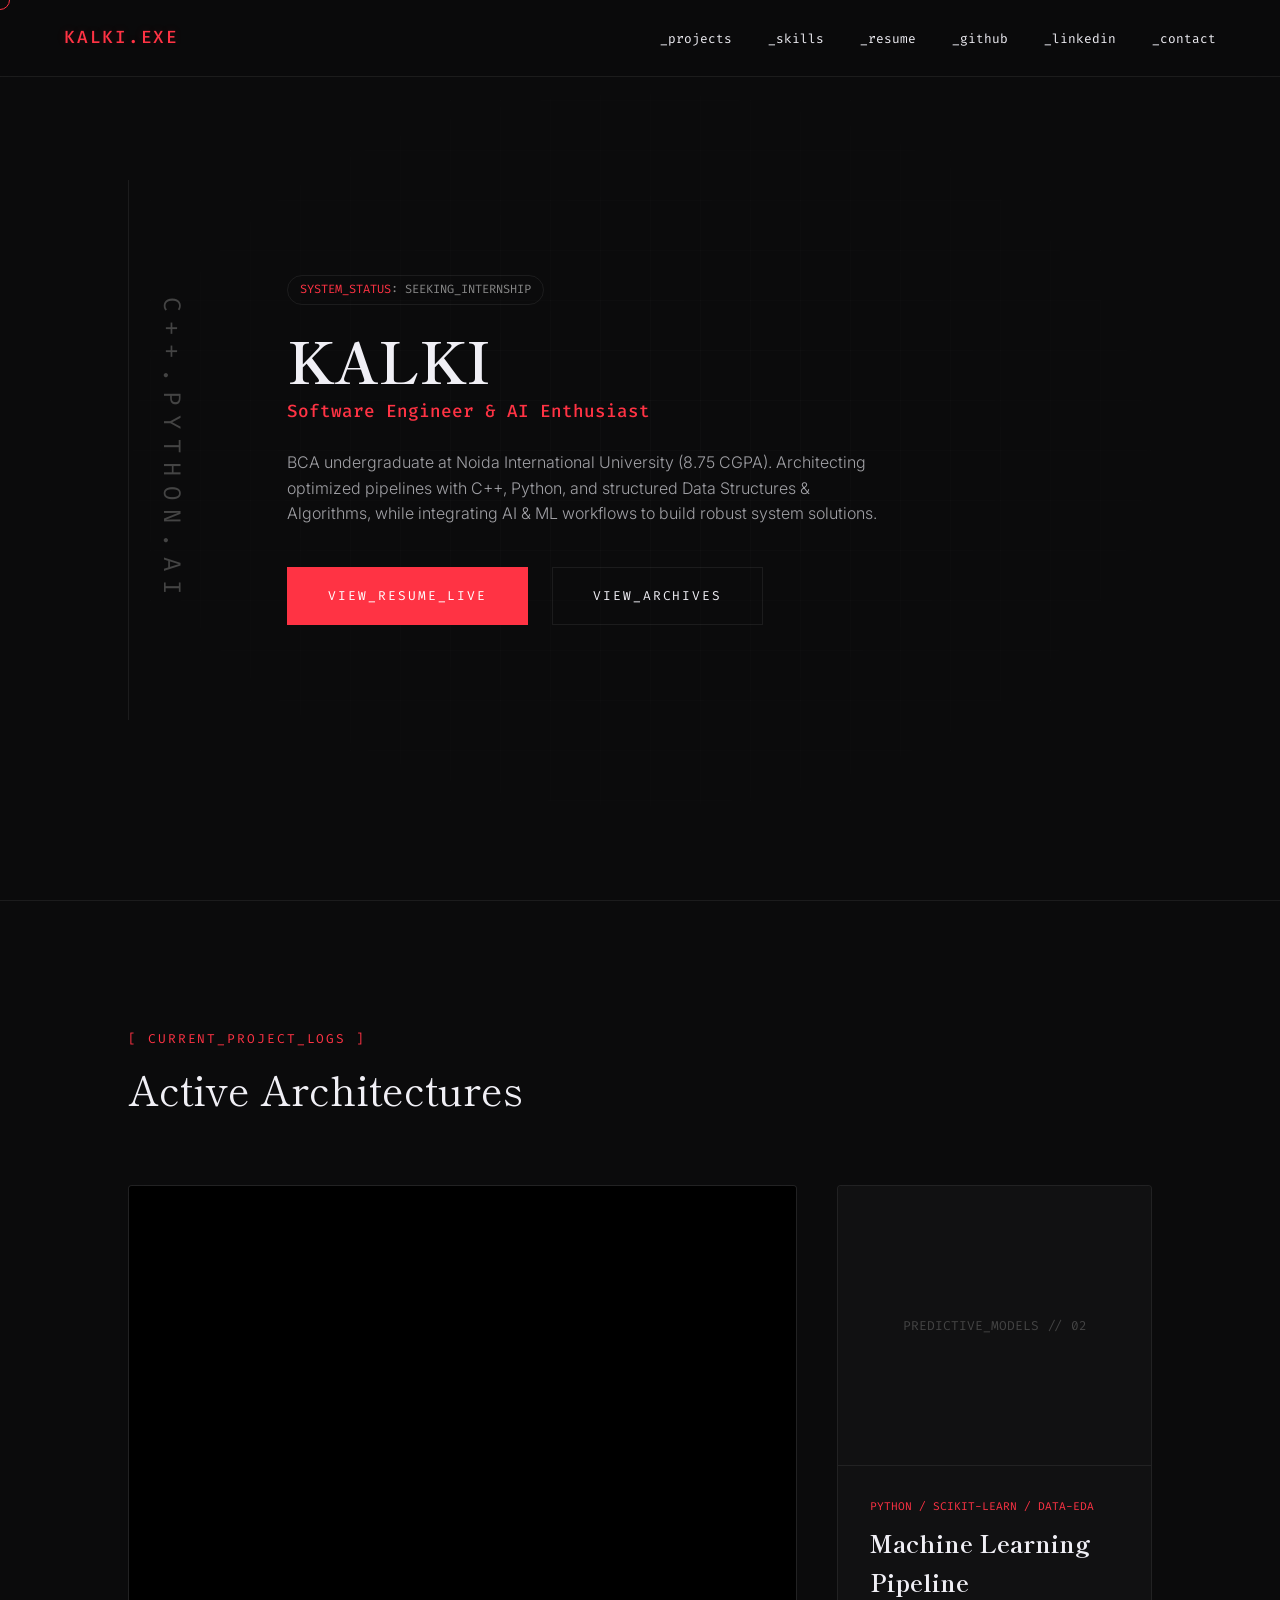
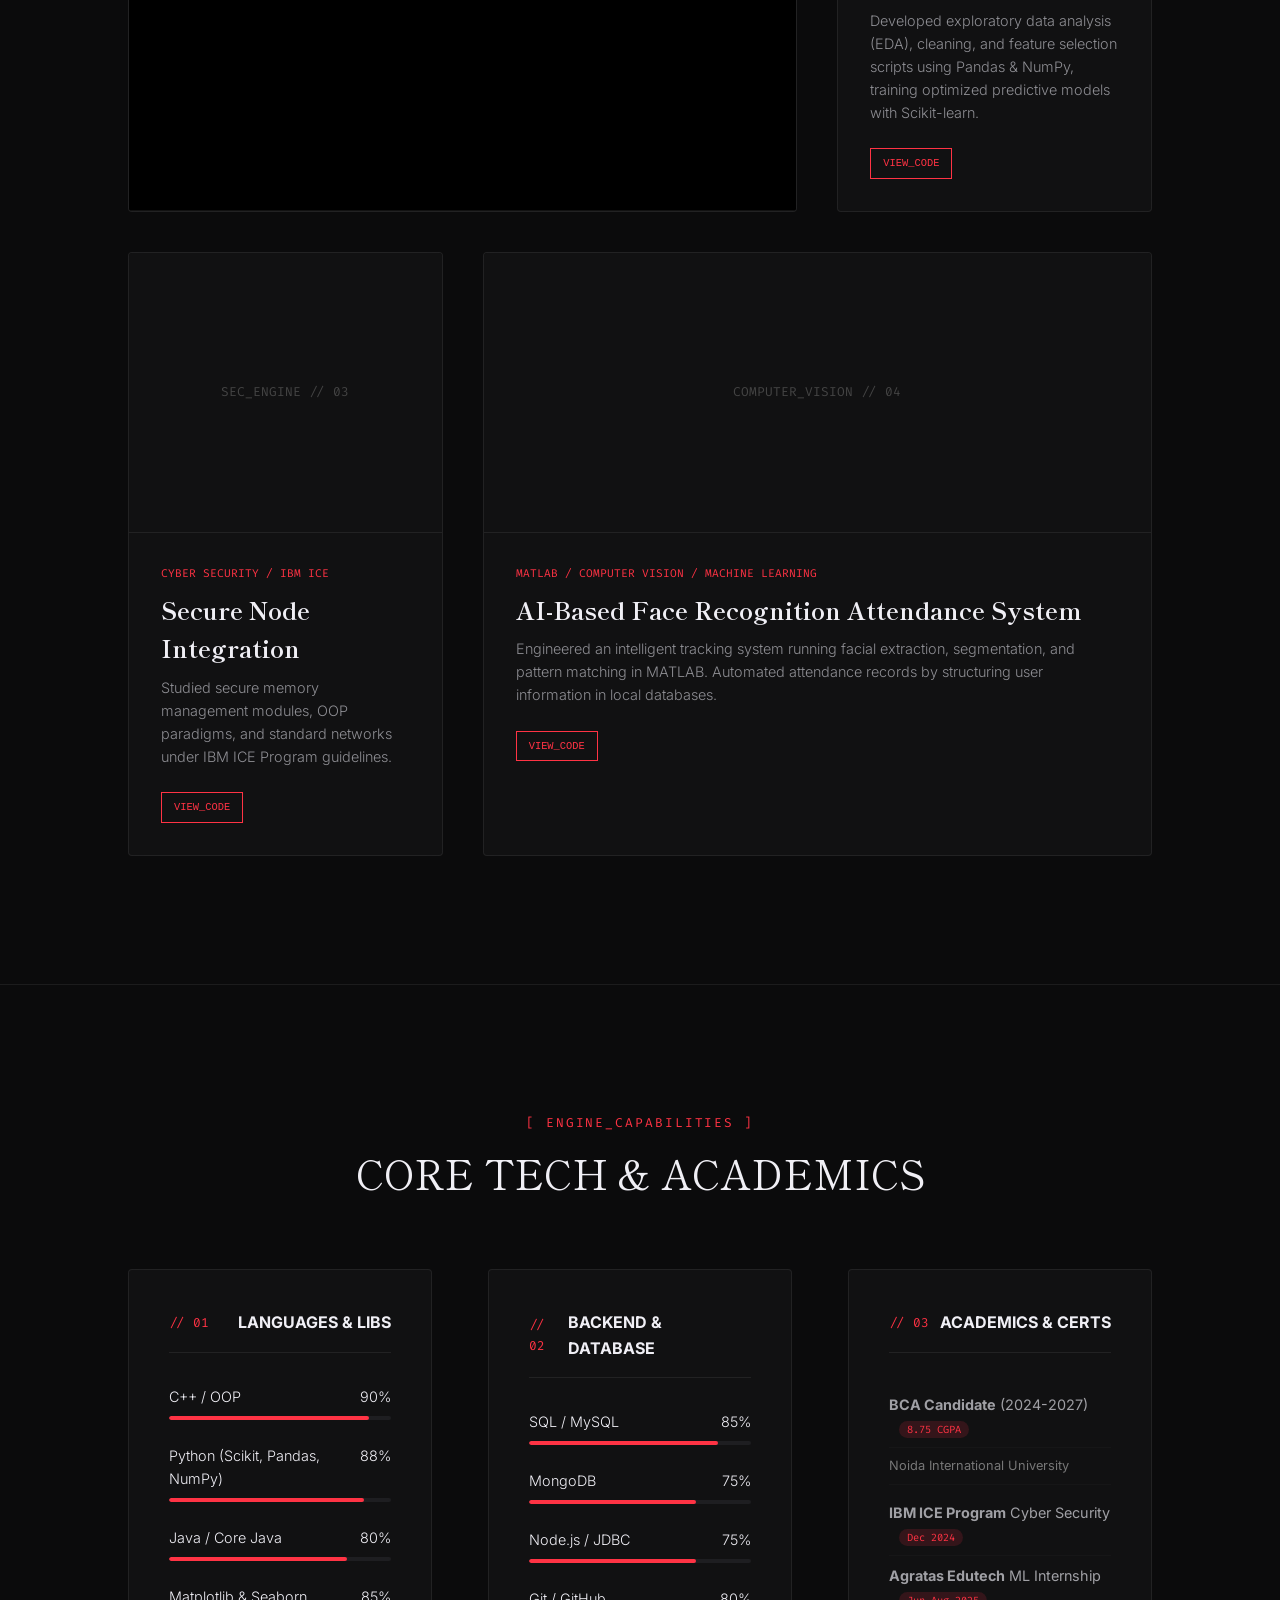
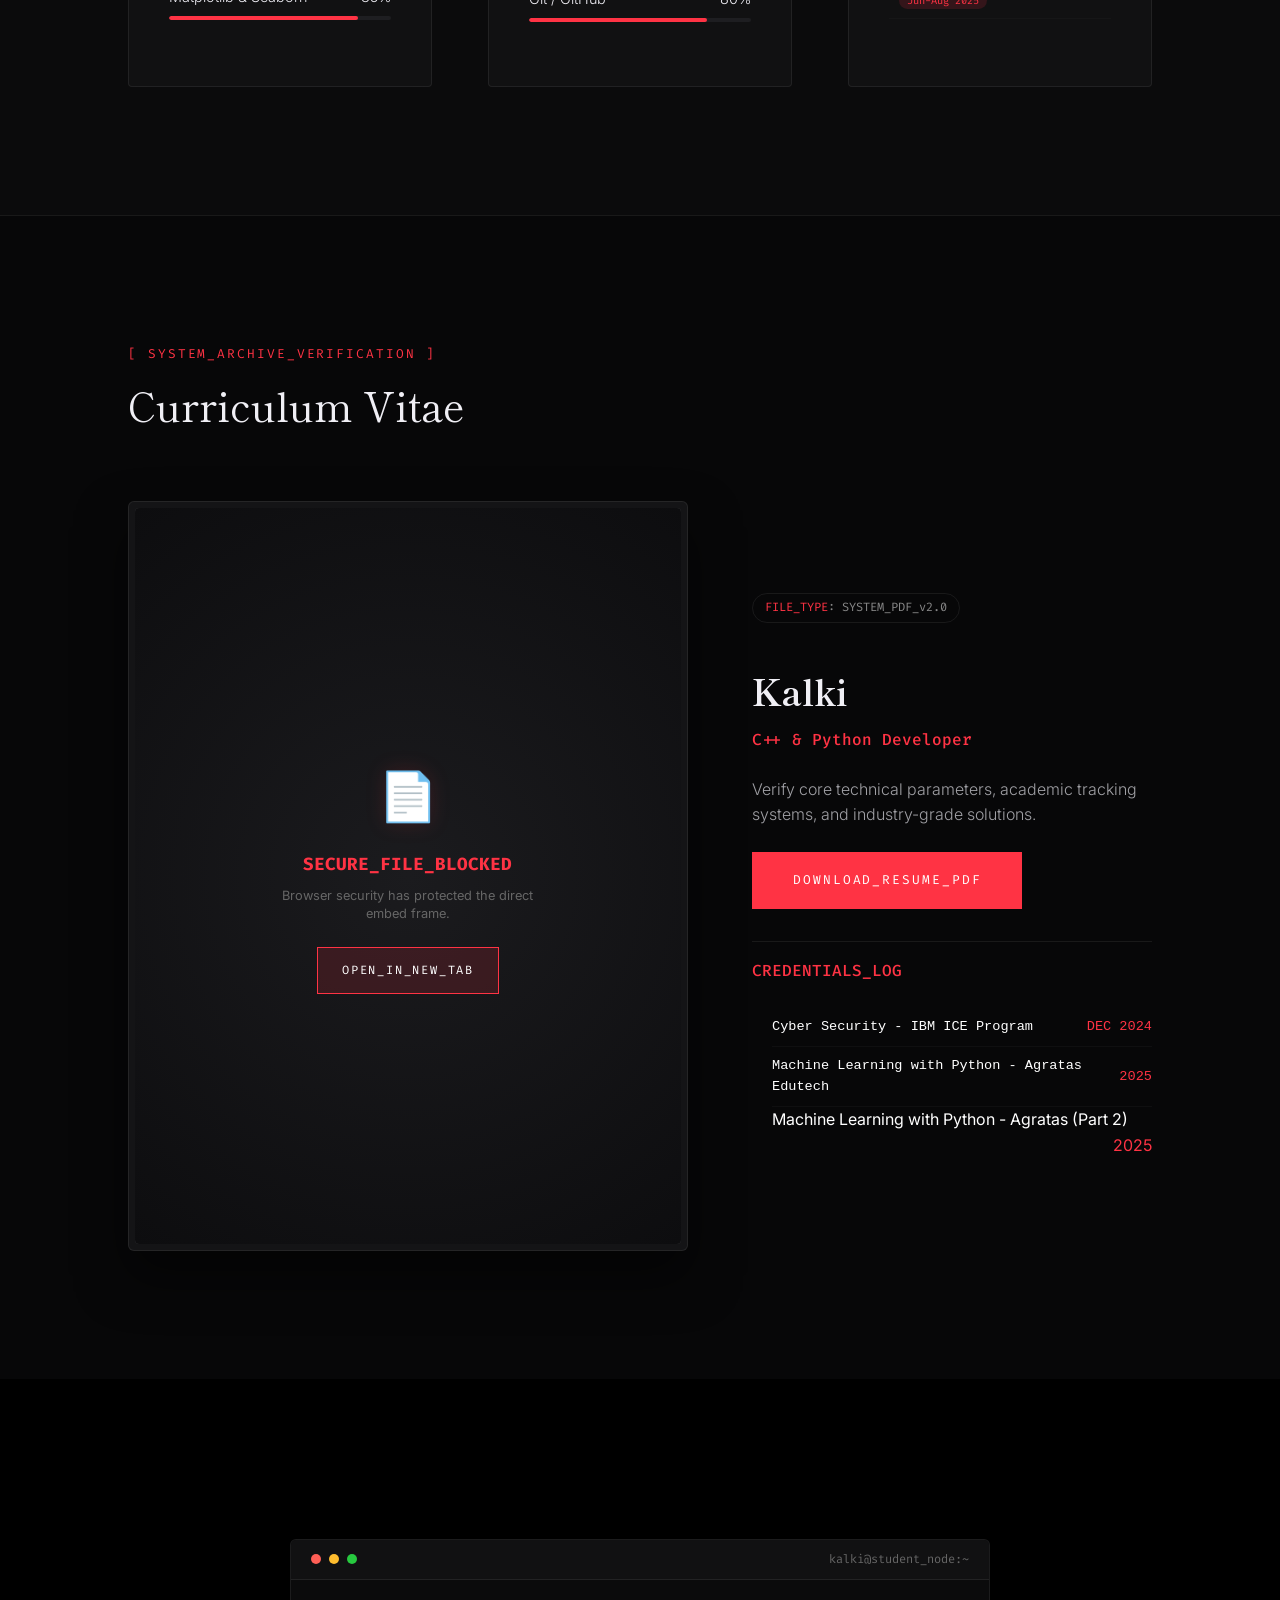
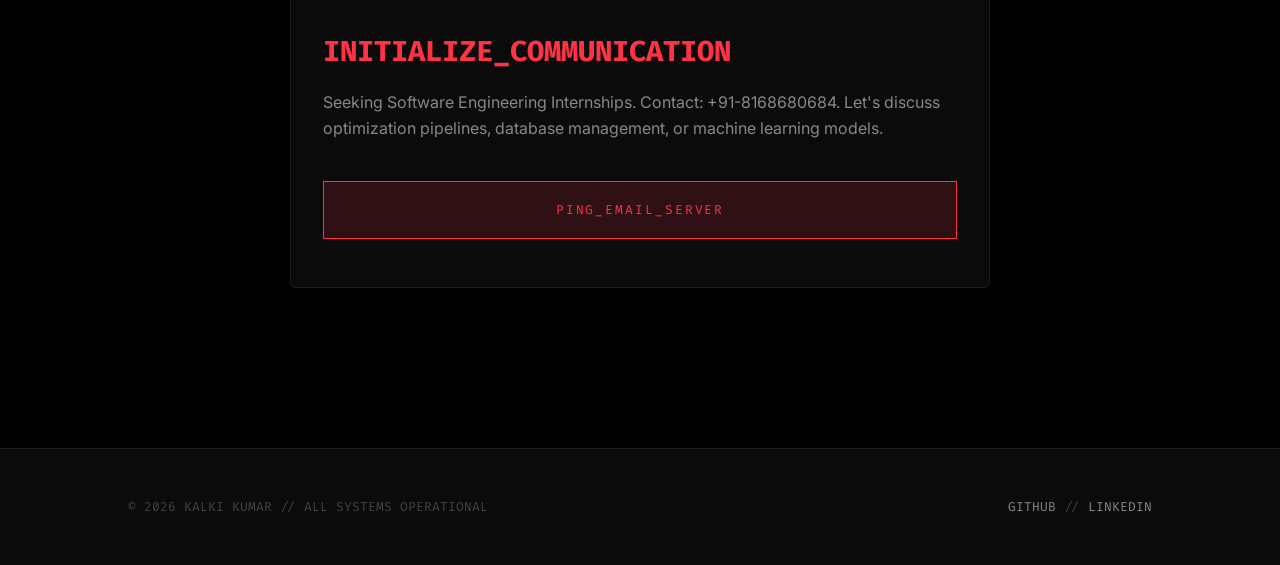
==== commit c2bea763: "Enhance head section with meta tags and title Added meta tags for character set, viewport, title, an" ====
--- a/index.html
+++ b/index.html
@@ -8,7 +8,17 @@
     <link rel="stylesheet" href="style.css">
     
     <link href="https://fonts.googleapis.com/css2?family=Inter:wght@300;400;500;600&family=Shippori+Mincho:wght@400;700&family=Fira+Code:wght@400;500&display=swap" rel="stylesheet">
-</head>  
+<head>
+  <meta charset="UTF-8">
+  <meta name="viewport" content="width=device-width, initial-scale=1.0">
+  <title>Kalki | Software Engineer Portfolio</title>
+  <link rel="stylesheet" href="style.css">
+  <link href="https://fonts.googleapis.com/css2?family=Inter:wght@300;400;500;600&family=Ship..." rel="stylesheet">
+  
+  <!-- Yahan apna asli verification code daalein -->
+  <meta name="google-site-verification" content="YAHAN_APNA_ASLI_CODE_PASTE_KAREIN" />
+</head>
+<body>
 <body>
 
     <div class="custom-cursor"></div>
@@ -59,6 +69,7 @@
                     <div class="card-tech">PYTHON / LINUX / SYSTEM MONITORING</div>
                     <h4>Linux Server Monitoring System</h4>
                     <p>Designed a real-time server tracking solution to monitor CPU, memory utilization, and disk space. Implemented automated alert and logging mechanisms for performance logging to safeguard server runtimes.</p>
+                    <!-- Card Info ke bilkul niche ye add karein -->
 <div class="card-actions">
     <a href="https://github.com/Kalki4455/Linux-Server-Monitoring-System.git" target="_blank" class="btn-small">VIEW_CODE</a>
     <a href="PROJECT_LIVE_LINK_YAHAN_DAALEIN" target="_blank" class="btn-small">LIVE_DEMO</a>
@@ -72,8 +83,10 @@
                     <div class="card-tech">PYTHON / SCIKIT-LEARN / DATA-EDA</div>
                     <h4>Machine Learning Pipeline</h4>
                     <p>Developed exploratory data analysis (EDA), cleaning, and feature selection scripts using Pandas & NumPy, training optimized predictive models with Scikit-learn.</p>
+                    <!-- Dusre project ke liye -->
 <div class="card-actions">
     <a href="https://github.com/Kalki4455/MediFlow.git" target="_blank" class="btn-small">VIEW_CODE</a>
+    <!-- Agar live demo nahi hai, toh ise hata sakte hain -->
 </div>
                 </div>
             </div>
@@ -85,6 +98,7 @@
                     <h4>Secure Node Integration</h4>
                     <p>Studied secure memory management modules, OOP paradigms, and standard networks under IBM ICE Program guidelines.</p>
     
+    <!-- Project 3 Button -->
     <div class="card-actions">
         <a href="https://github.com/Kalki4455/python-aim-trainer.git" target="_blank" class="btn-small">VIEW_CODE</a>
     </div>
@@ -205,6 +219,7 @@
         <h5 class="action-subtitle">CREDENTIALS_LOG</h5>
         <ul class="cert-list">
     <li>
+        <!-- Link yahan href mein daalein -->
         <a href="Cyber Security - IBM ICE Program.jpeg" target="_blank" class="cert-link">Cyber Security - IBM ICE Program</a>
         <span class="cert-date">DEC 2024</span>
     </li>
@@ -240,7 +255,7 @@
     </section>
 
     <footer>
-        <p>© 2026 KALKI // ALL SYSTEMS OPERATIONAL</p>
+        <p>© 2026 KALKI KUMAR // ALL SYSTEMS OPERATIONAL</p>
         <div class="footer-links">
             <a href="https://github.com/Kalki4455" target="_blank">GITHUB</a> // 
             <a href="https://www.linkedin.com/in/kalki-2386b6317/" target="_blank">LINKEDIN</a>
@@ -248,6 +263,7 @@
     </footer>
 
     <script>
+        // Custom Cursor movement
         const cursor = document.querySelector('.custom-cursor');
         document.addEventListener('mousemove', (e) => {
             cursor.style.left = e.clientX + 'px';
@@ -259,6 +275,7 @@
             el.addEventListener('mouseleave', () => cursor.classList.remove('cursor-hover'));
         });
 
+        // Scroll Reveal Logic (Fade up on scroll)
         const revealElements = document.querySelectorAll('.reveal-on-scroll');
         const observer = new IntersectionObserver((entries) => {
             entries.forEach(entry => {
